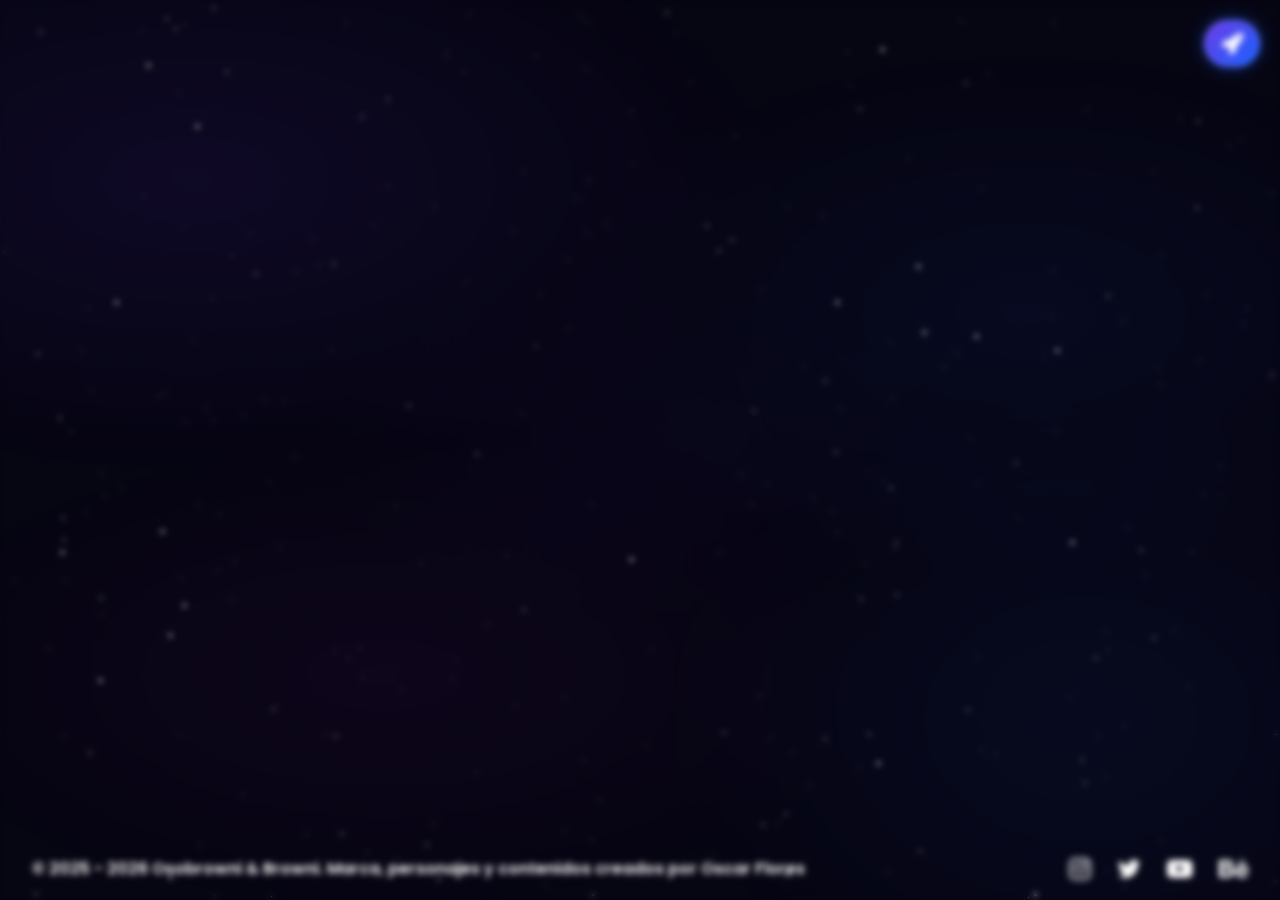
==== index_archivos.html @ 02e7f05b "Actualizacion de archivos y nueva seccion - Se ha agregado la index de "archivos de sozoria" - Se ha" ====
<!DOCTYPE html>
<html lang="es">
<head>
<meta charset="UTF-8">
<meta name="viewport" content="width=device-width, initial-scale=1.0">
<title>Archivos de Sozoria</title>
<link href="https://cdn.jsdelivr.net/npm/bootstrap@5.3.3/dist/css/bootstrap.min.css" rel="stylesheet">
<link rel="stylesheet" href="https://cdnjs.cloudflare.com/ajax/libs/font-awesome/4.7.0/css/font-awesome.min.css">
<!-- Estilos -->
<link rel="stylesheet" href="archivos.css">
<!-- Font -->
<link rel="preconnect" href="https://fonts.googleapis.com">
<link rel="preconnect" href="https://fonts.gstatic.com" crossorigin>
<link href="https://fonts.googleapis.com/css2?family=Poppins:ital,wght@0,100;0,200;0,300;0,400;0,500;0,600;0,700;0,800;0,900;1,100;1,200;1,300;1,400;1,500;1,600;1,700;1,800;1,900&display=swap" rel="stylesheet">
<link href="https://fonts.googleapis.com/css2?family=Audiowide&display=swap" rel="stylesheet">
<!-- Precarga de imágenes con animación para evitar lag -->
<link rel="preload" as="image" href="../sozoriArchivos/imgs/astro.webp">
<link rel="preload" as="image" href="../sozoriArchivos/imgs/cohete.webp">
<link rel="preload" as="image" href="../sozoriArchivos/imgs/cohete-movil.webp">
</head>
<body>

<!-- ─── Pantalla de intro: cohete ─────────────────────────────────────────── -->
<div class="rocket-intro" id="rocketIntro">

  <!-- Cohete Desktop/Tablet (iPad Pro en adelante) -->
  <img
    src="imgs/cohete.webp"
    alt="Cohete Sozoria"
    class="rocket-img rocket-img--desktop"
    id="rocketDesktop"
  />

  <!-- Cohete Móvil -->
  <img
    src="imgs/cohete-movil.webp"
    alt="Cohete Sozoria"
    class="rocket-img rocket-img--mobile"
    id="rocketMobile"
  />
</div>

<div class="orientation-overlay" id="orientationOverlay">
        <div class="device-icon">
            <div class="phone-container">
                <div class="phone"></div>
            </div>
        </div>
        
        <div class="orientation-message pulse">
            Para tener una mejor experiencia es recomendable verla en vertical por el dispositivo en que se encuentra.
        </div>
        
        <div class="rotate-indicator">
            Gira tu dispositivo
            <span class="arrow-rotate">↻</span>
        </div>
  </div>

<div class="container-fluid menu">
    <!-- Botón de regreso al inicio con temática espacial -->
    <button class="back-button" id="backButton" aria-label="Regresar al inicio de Sozoria">
        <i class="fa fa-rocket" aria-hidden="true"></i>
    </button>

    <!-- Lightbox de confirmación -->
    <div class="confirm-lightbox" id="confirmLightbox" aria-hidden="true">
        <div class="confirm-card">
            <h2>¿Estás seguro de regresar?</h2>
            <p>Serás llevado a la página principal de Sozoria.</p>
            <div class="confirm-actions">
                <button class="btn btn-danger" id="confirmYes">Sí, regresar</button>
                <button class="btn btn-secondary" id="confirmNo">No, quedarme</button>
            </div>
        </div>
        <div class="space-animation"></div>
    </div>
</div>

<div class="desktop-design">
    <!----- Animacion fondo galactico ----->
    <div class="page-nebula"></div>
    <div class="bg-animation">
        <div id="stars2"></div>
        <div id="stars3"></div>
        <div id="stars4"></div>
    </div>

<!--------- Inicio de la pagina----------->
<!-- Inicio de textos de bienvenida -->
<div class="content text-center content--hidden" id="content">
  <div class="container1">
    <div class="row justify-content-center">
      <div class="col-12 textos-intro">
        <div class="welcome-text mb-2 fade-in-welcome" id="WelcomeText">
          <p>Bienvenidos a los:</p>
        </div>

        <!-- Título animado (para todos los dispositivos) -->
         <div class="title-animated d-flex justify-content-center" id="sozoria">
          <span class="letter">A</span>
          <span class="letter">r</span>
          <span class="letter">c</span>
          <span class="letter">h</span>
          <span class="letter">i</span>
          <span class="letter">v</span>
          <span class="letter">o</span>
          <span class="letter">s</span>
          <span class="letter-space"></span>
          <span class="letter">d</span>
          <span class="letter">e</span>
        </div>
        <div class="title-animated d-flex justify-content-center" id="sozoria">
          <span class="letter">S</span>
          <span class="letter">O</span>
          <span class="letter">Z</span>
          <span class="letter">O</span>
          <span class="letter">R</span>
          <span class="letter">I</span>
          <span class="letter">A</span>
        </div>
      </div>
      <div class="col-12 " id="botonComenzar">
        <button class="btn btn-lg boton" id="btnComenzar">
          <span class="boton-text">Comenzar exploración</span>
        </button>
      </div>

      <!-- Astro animado debajo del botón -->
      <div class="col-12" id="astroContainer">
        <img
          src="imgs/astro.webp"
          alt="Astronauta Sozoria"
          class="astro-img"
          id="astroImg"
        />
      </div>
    </div>
  </div>
</div>
<!---------- Fin de textos de bienvenida ------------->

<!-- ─── Sección de 4 ciudades (oculta inicialmente) ──────────────────────── -->
<div class="archivos-section" id="archivosSection">

  <div class="archivos-titulo">
    <h2>ELIGE UN ARCHIVO PARA EXPLORAR</h2>
  </div>

  <div class="archivos-grid">

    <!-- Archivo 1: Ilustración -->
    <div class="archivo-card" data-url="archivos/archivos_ilustraciones.html">
      <div class="archivo-inner">
        <div class="archivo-front">
          <img src="imgs/constelacionamarilla.png" alt="Ilustración" class="archivo-icon">
          <div class="archivo-glow archivo-glow--fancy"></div>
          <div class="archivo-particles"></div>
        </div>
        <div class="archivo-hover">
          <img src="imgs/iconoamarillo.webp" alt="Fancy Halley" class="archivo-char">
          <div class="archivo-hover-info">
            <h3>trazo dorado</h3>
            <p>Constelación de <span>Fancy Halley</span></p>
            <button class="archivo-btn">Acceder al archivo</button>
          </div>
        </div>
      </div>
    </div>

    <!-- Archivo 2: Branding -->
    <div class="archivo-card" data-url="../secciones/branding.html">
      <div class="archivo-inner">
        <div class="archivo-front">
          <img src="imgs/constelacioncafe.png" alt="Branding" class="archivo-icon">
          <div class="archivo-glow archivo-glow--brown"></div>
          <div class="archivo-particles"></div>
        </div>
        <div class="archivo-hover">
          <img src="imgs/iconocafe.webp" alt="Oscar Brown" class="archivo-char">
          <div class="archivo-hover-info">
            <h3>legado de identidad</h3>
            <p>Constelación de <span>Oscar Brown</span></p>
            <button class="archivo-btn">Acceder al archivo</button>
          </div>
        </div>
      </div>
    </div>

    <!-- Archivo 3: Multimedia -->
    <div class="archivo-card" data-url="../secciones/multimedia.html">
      <div class="archivo-inner">
        <div class="archivo-front">
          <img src="imgs/constelacionroja.png" alt="Multimedia" class="archivo-icon">
          <div class="archivo-glow archivo-glow--skatlet"></div>
          <div class="archivo-particles"></div>
        </div>
        <div class="archivo-hover">
          <img src="imgs/iconorojo.webp" alt="Skatlet Touko" class="archivo-char">
          <div class="archivo-hover-info">
            <h3>Transmisión carmesi</h3>
            <p>Constelación de <span>Skatlet Touko</span></p>
            <button class="archivo-btn">Acceder al archivo</button>
          </div>
        </div>
      </div>
    </div>

    <!-- Archivo 4: Digital -->
    <div class="archivo-card" data-url="../secciones/ciudaddigital.html">
      <div class="archivo-inner">
        <div class="archivo-front">
          <img src="imgs/constelacionverde.png" alt="Digital" class="archivo-icon">
          <div class="archivo-glow archivo-glow--madelina"></div>
          <div class="archivo-particles"></div>
        </div>
        <div class="archivo-hover">
          <img src="imgs/iconoverde.webp" alt="Madelina Stella" class="archivo-char">
          <div class="archivo-hover-info">
            <h3>Red Stella</h3>
            <p>Constelación de <span>Madelina Stella</span></p>
            <button class="archivo-btn">Acceder al archivo</button>
          </div>
        </div>
      </div>
    </div>

  </div><!-- /archivos-grid -->
</div><!-- /archivosSection -->

</div>

<!-- Footer -->
<footer class="footer-sozoria">
    <div class="footer-content">
        <div class="footer-left">
      <p>&copy; 2025 - <span id="current-year">2026</span> Osobrowni &amp; Browni. Marca, personajes y contenidos creados por Oscar Flores</p>
    </div>
        <div class="footer-right">
            <a href="https://instagram.com/osobrowni" target="_blank" aria-label="Instagram"><i class="fa fa-instagram"></i></a>
            <a href="https://x.com/osobrowni" target="_blank" aria-label="X"><i class="fa fa-twitter"></i></a>
            <a href="https://www.youtube.com/@Osobrowni" target="_blank" aria-label="YouTube"><i class="fa fa-youtube-play"></i></a>
            <a href="https://www.behance.net/browni_designer" target="_blank" aria-label="Behance"><i class="fa fa-behance"></i></a>
        </div>
    </div>
</footer>

<!-- Bootstrap JS Bundle -->
<script src="https://cdn.jsdelivr.net/npm/bootstrap@5.3.0/dist/js/bootstrap.bundle.min.js"></script>
<script src="archivos.js"></script>
</body>
</html>
---- archivos.css ----
.poppins-thin {
  font-family: "Poppins", sans-serif;
  font-weight: 100;
  font-style: normal;
}

.poppins-extralight {
  font-family: "Poppins", sans-serif;
  font-weight: 200;
  font-style: normal;
}

.poppins-light {
  font-family: "Poppins", sans-serif;
  font-weight: 300;
  font-style: normal;
}

.poppins-regular {
  font-family: "Poppins", sans-serif;
  font-weight: 400;
  font-style: normal;
}

.poppins-medium {
  font-family: "Poppins", sans-serif;
  font-weight: 500;
  font-style: normal;
}

.poppins-semibold {
  font-family: "Poppins", sans-serif;
  font-weight: 600;
  font-style: normal;
}

.poppins-bold {
  font-family: "Poppins", sans-serif;
  font-weight: 700;
  font-style: normal;
}

.poppins-extrabold {
  font-family: "Poppins", sans-serif;
  font-weight: 800;
  font-style: normal;
}

.poppins-black {
  font-family: "Poppins", sans-serif;
  font-weight: 900;
  font-style: normal;
}

.poppins-thin-italic {
  font-family: "Poppins", sans-serif;
  font-weight: 100;
  font-style: italic;
}

.poppins-extralight-italic {
  font-family: "Poppins", sans-serif;
  font-weight: 200;
  font-style: italic;
}

.poppins-light-italic {
  font-family: "Poppins", sans-serif;
  font-weight: 300;
  font-style: italic;
}

.poppins-regular-italic {
  font-family: "Poppins", sans-serif;
  font-weight: 400;
  font-style: italic;
}

.poppins-medium-italic {
  font-family: "Poppins", sans-serif;
  font-weight: 500;
  font-style: italic;
}

.poppins-semibold-italic {
  font-family: "Poppins", sans-serif;
  font-weight: 600;
  font-style: italic;
}

.poppins-bold-italic {
  font-family: "Poppins", sans-serif;
  font-weight: 700;
  font-style: italic;
}

.poppins-extrabold-italic {
  font-family: "Poppins", sans-serif;
  font-weight: 800;
  font-style: italic;
}

.poppins-black-italic {
  font-family: "Poppins", sans-serif;
  font-weight: 900;
  font-style: italic;
}


* {
    margin: 0; padding: 0; box-sizing: border-box;
  }

html, body{
      margin: 0; padding: 0;
      overflow: hidden;
      font-family: "Poppins", sans-serif;
      color: white;
      background-color: #060512;
      width: 100%;
      height: 100%;
    }

/* Cuando el dispositivo esté en horizontal */
@media screen and (max-width: 1024px) and (orientation: landscape) {
  .desktop-design {
    display: none; /* ocultar todo */
  }
  footer{
    display: none;
  }
  .menu{
    display: none;
  }
  .orientation-overlay {
    display: flex !important;
  }
}

/* Asegurar que el desktop-design no cree un nuevo contexto de stacking */
.desktop-design {
    position: relative;
    z-index: 0;
    width: 100%;
    height: 100vh;
    overflow: hidden;
}

/* Contenedor de contenido — centrado total en pantalla, sin scrollbars */
.content {
    position: fixed;
    inset: 0;
    z-index: 10;
    display: flex;
    align-items: center;
    justify-content: center;
    overflow-y: auto;
    padding: 80px 16px;
    scrollbar-width: none;
    -ms-overflow-style: none;
}

.content::-webkit-scrollbar {
    display: none;
}

.container1 {
    width: 100%;
    max-width: 900px;
    margin: 0 auto;
}

/* Espaciado entre los bloques del layout */
.container1 .row {
    row-gap: 0;
}

.logos {
    margin-bottom: 1.2rem;
}

.welcome-text {
    margin-bottom: 0.6rem;
}

#TitleStatic {
    margin-bottom: 1.4rem;
}

/* Espacio entre el bloque de títulos animados y el botón */
#sozoria:last-of-type,
.title-animated:last-of-type {
    margin-bottom: 1.6rem;
}

#botonComenzar {
    margin-bottom: 1.4rem;
}

#astroContainer {
    margin-top: 0;
}



/* Móviles: scroll vertical habilitado solo dentro del .content */
@media (max-width: 768px) {
html, body{
  overflow: hidden;
}
}


/*********  Icono de Menu ************/
/* Estilos para el menú hamburguesa */
.back-button {
    position: fixed;
    top: 20px;
    right: 20px;
    z-index: 1001;
    background: linear-gradient(135deg, #6d3ce7, #1a62ff);
    color: #ffffff;
    border: 1px solid rgba(255, 255, 255, 0.25);
    border-radius: 50px;
    padding: 0.65rem 1rem;
    display: flex;
    align-items: center;
    gap: 0.5rem;
    font-weight: 700;
    cursor: pointer;
    box-shadow: 0 0 18px rgba(25, 101, 255, 0.45);
    transition: transform 0.2s ease, box-shadow 0.2s ease;
  }

  .back-button .fa {
    font-size: 1.5rem; /* Icono más grande */
  }

  .back-button:hover {
    transform: translateY(-2px);
    box-shadow: 0 0 22px rgba(25, 101, 255, 0.65);
  }

  /* ─── Lightbox de confirmación espacial ─────────────────────────────────── */
  .confirm-lightbox {
    position: fixed;
    inset: 0;
    /* Usar opacity + visibility para que la animación funcione correctamente */
    opacity: 0;
    visibility: hidden;
    display: flex;
    align-items: center;
    justify-content: center;
    z-index: 9999;
    background: radial-gradient(ellipse at top, rgba(9, 8, 27, 0.97), rgba(4, 6, 15, 0.97));
    backdrop-filter: blur(8px);
    -webkit-backdrop-filter: blur(8px);
    transition: opacity 0.35s ease, visibility 0.35s ease;
    padding: 1rem;
    /* Estrellas de fondo generadas con CSS */
    overflow: hidden;
  }

  .confirm-lightbox.active {
    opacity: 1;
    visibility: visible;
  }

  /* Estrellas animadas dentro del lightbox */
  .confirm-lightbox::before,
  .confirm-lightbox::after {
    content: '';
    position: absolute;
    inset: 0;
    pointer-events: none;
  }
  .confirm-lightbox::before {
    background-image:
      radial-gradient(1px 1px at 10%  20%, #fff 0%, transparent 100%),
      radial-gradient(1px 1px at 25%  55%, rgba(200,220,255,0.8) 0%, transparent 100%),
      radial-gradient(1px 1px at 40%  10%, #fff 0%, transparent 100%),
      radial-gradient(1px 1px at 55%  75%, rgba(200,220,255,0.6) 0%, transparent 100%),
      radial-gradient(1px 1px at 70%  35%, #fff 0%, transparent 100%),
      radial-gradient(1px 1px at 80%  60%, rgba(200,220,255,0.7) 0%, transparent 100%),
      radial-gradient(1px 1px at 90%  15%, #fff 0%, transparent 100%),
      radial-gradient(1px 1px at 15%  85%, rgba(200,220,255,0.5) 0%, transparent 100%),
      radial-gradient(1px 1px at 60%  90%, #fff 0%, transparent 100%),
      radial-gradient(1px 1px at 35%  40%, rgba(180,200,255,0.6) 0%, transparent 100%),
      radial-gradient(1.5px 1.5px at 5%   50%, rgba(255,255,255,0.9) 0%, transparent 100%),
      radial-gradient(1.5px 1.5px at 95%  80%, #fff 0%, transparent 100%),
      radial-gradient(1px 1px at 45%  65%, rgba(150,180,255,0.7) 0%, transparent 100%),
      radial-gradient(1px 1px at 75%  5%,  #fff 0%, transparent 100%),
      radial-gradient(1px 1px at 88%  45%, rgba(200,220,255,0.5) 0%, transparent 100%);
    animation: twinkle 4s ease-in-out infinite alternate;
  }
  .confirm-lightbox::after {
    background-image:
      radial-gradient(1px 1px at 20%  30%, rgba(180,200,255,0.6) 0%, transparent 100%),
      radial-gradient(1px 1px at 50%  20%, #fff 0%, transparent 100%),
      radial-gradient(1px 1px at 65%  50%, rgba(200,220,255,0.7) 0%, transparent 100%),
      radial-gradient(1px 1px at 30%  70%, #fff 0%, transparent 100%),
      radial-gradient(1.5px 1.5px at 85%  25%, rgba(255,255,255,0.9) 0%, transparent 100%),
      radial-gradient(1px 1px at 12%  95%, rgba(150,180,255,0.6) 0%, transparent 100%),
      radial-gradient(1px 1px at 72%  78%, #fff 0%, transparent 100%),
      radial-gradient(1px 1px at 48%  42%, rgba(200,220,255,0.5) 0%, transparent 100%),
      radial-gradient(2px 2px at 92%  58%, rgba(255,220,100,0.5) 0%, transparent 100%),
      radial-gradient(2px 2px at 18%  8%,  rgba(255,220,100,0.4) 0%, transparent 100%);
    animation: twinkle 6s ease-in-out infinite alternate-reverse;
  }

  @keyframes twinkle {
    from { opacity: 0.6; }
    to   { opacity: 1;   }
  }

  /* Tarjeta central */
  .confirm-card {
    position: relative;
    z-index: 1;
    background: linear-gradient(160deg, rgba(28, 22, 90, 0.96), rgba(9, 12, 48, 0.96));
    border: 1px solid rgba(120, 160, 255, 0.35);
    border-radius: 1.25rem;
    padding: clamp(1.5rem, 5vw, 2.5rem);
    text-align: center;
    color: #fff;
    width: min(420px, 92vw);
    box-shadow:
      0 0 60px rgba(50, 90, 200, 0.5),
      0 0 120px rgba(30, 50, 150, 0.25),
      inset 0 1px 0 rgba(255,255,255,0.1);
    animation: cardFloat 5s ease-in-out infinite;
  }

  @keyframes cardFloat {
    0%, 100% { transform: translateY(0);    }
    50%       { transform: translateY(-6px); }
  }

  /* Ícono de planeta/cohete decorativo */
  .confirm-card::before {
    content: '🚀';
    display: block;
    font-size: clamp(2rem, 6vw, 2.8rem);
    margin-bottom: 0.5rem;
    filter: drop-shadow(0 0 10px rgba(100,160,255,0.8));
    animation: rocketBounce 2s ease-in-out infinite;
  }

  @keyframes rocketBounce {
    0%, 100% { transform: translateY(0)    rotate(-10deg); }
    50%       { transform: translateY(-8px) rotate(10deg);  }
  }

  .confirm-card h2 {
    margin-bottom: 0.5rem;
    font-size: clamp(1.1rem, 4vw, 1.4rem);
    font-weight: 700;
    letter-spacing: 0.01em;
    text-shadow: 0 0 20px rgba(100,160,255,0.6);
  }

  .confirm-card p {
    margin-bottom: 1.5rem;
    color: #b8cfff;
    font-size: clamp(0.85rem, 3vw, 0.95rem);
    line-height: 1.5;
  }

  .confirm-actions {
    display: flex;
    justify-content: center;
    gap: clamp(0.5rem, 3vw, 1rem);
    flex-wrap: wrap;
  }

  .confirm-actions .btn {
    min-width: clamp(100px, 28vw, 130px);
    font-weight: 600;
    font-size: clamp(0.8rem, 3vw, 0.9rem);
    padding: 0.55rem 1.2rem;
    border-radius: 50px;
    transition: transform 0.2s ease, box-shadow 0.2s ease;
  }

  .confirm-actions .btn-danger {
    background: linear-gradient(135deg, #e74c3c, #c0392b);
    border: none;
    box-shadow: 0 0 14px rgba(231, 76, 60, 0.5);
  }
  .confirm-actions .btn-danger:hover {
    transform: translateY(-2px);
    box-shadow: 0 0 22px rgba(231, 76, 60, 0.75);
  }

  .confirm-actions .btn-secondary {
    background: rgba(255,255,255,0.1);
    border: 1px solid rgba(255,255,255,0.25);
    color: #fff;
  }
  .confirm-actions .btn-secondary:hover {
    background: rgba(255,255,255,0.18);
    transform: translateY(-2px);
  }

  /* Nebulosa decorativa detrás de la card */
  .space-animation {
    position: absolute;
    inset: 0;
    pointer-events: none;
    background:
      radial-gradient(ellipse 55% 40% at 20% 30%, rgba(80,50,200,0.18) 0%, transparent 70%),
      radial-gradient(ellipse 45% 35% at 80% 70%, rgba(30,80,200,0.15) 0%, transparent 70%),
      radial-gradient(circle 300px at 50% 50%, rgba(60,30,150,0.12) 0%, transparent 70%);
    animation: nebulaPulse 6s ease-in-out infinite;
    z-index: 0;
  }

  @keyframes nebulaPulse {
    0%, 100% { opacity: 0.7; transform: scale(1);    }
    50%       { opacity: 1;   transform: scale(1.05); }
  }

  /* ─── Responsivo lightbox ─────────────────────────────────────────────────── */
  /* Móviles pequeños */
  @media (max-width: 400px) {
    .confirm-card {
      padding: 1.25rem 1rem;
      border-radius: 1rem;
    }
    .confirm-actions {
      flex-direction: column;
      align-items: center;
    }
    .confirm-actions .btn {
      width: 100%;
      max-width: 200px;
    }
  }

  /* Tablets */
  @media (min-width: 768px) and (max-width: 1024px) {
    .confirm-card {
      width: min(460px, 80vw);
    }
  }


 
/**************************** contenido central *********************************/

.full-wh {
            position: absolute;
            top: 0px;
            left: 0px;
            bottom: 0px;
            width: 100%;
        }
        
        .bg-animation {
            position: fixed;
            top: 0;
            left: 0;
            width: 100%;
            height: 100%;
        }
        
        .bg-animation {
            position: fixed;
            top: 0;
            left: 0;
            width: 100%;
            height: 100%;

        }
        
        /* ══════════════════════════════════════════════════════════════════
           🎨 GUÍA DE COLORES DE ESTRELLAS — modifica aquí para cambiarlos
           ══════════════════════════════════════════════════════════════════
           #stars  (1px, ~700 estrellas, lentas 50s)  → color: #fff       ← blanco puro
           #stars2 (2px, ~200 estrellas, medias 100s) → color: rgba(255,255,255,0.75) ← blanco 75%
           #stars3 (3px, ~100 estrellas, lentas 150s) → color: rgba(255,255,255,0.9) ← blanco 90%
           #stars4 (1px, ~600 estrellas, muy lentas)  → color: #fff       ← blanco puro, parpadeo rápido

           Para cambiar a un color distinto, ej. azulado:
             #fff → rgba(180,210,255,0.85)
           Para cambiar intensidad (brillo percibido), ajusta la opacidad (0.0–1.0).

           🌌 NEBULOSA DE PÁGINA → busca ".page-nebula" más abajo.
           ══════════════════════════════════════════════════════════════════ */

        #stars {
            width: 1px;
            height: 1px;
            background: transparent;
            /* ✏️ COLOR estrellas pequeñas (1px): cambia #fff por otro color */
            box-shadow: 117px 1613px #fff, 1488px 635px #fff, 944px 914px #fff, 647px 277px #fff, 1792px 1205px #fff, 656px 1517px #fff, 820px 1839px #fff, 1153px 1400px #fff, 870px 13px #fff, 550px 702px #fff, 1155px 1056px #fff, 88px 1709px #fff, 1450px 1090px #fff, 1929px 457px #fff, 1390px 905px #fff, 1771px 269px #fff, 1741px 669px #fff, 432px 64px #fff, 563px 996px #fff, 1918px 1873px #fff, 1845px 1211px #fff, 231px 1503px #fff, 37px 220px #fff, 1970px 495px #fff, 1812px 925px #fff, 67px 1398px #fff, 535px 279px #fff, 1837px 829px #fff, 1945px 685px #fff, 1677px 1817px #fff, 1317px 1415px #fff, 1785px 905px #fff, 1787px 1554px #fff, 802px 1296px #fff, 512px 1101px #fff, 583px 1364px #fff, 336px 558px #fff, 979px 334px #fff, 106px 792px #fff, 204px 34px #fff, 1845px 1763px #fff, 445px 1599px #fff, 386px 453px #fff, 471px 952px #fff, 1466px 1676px #fff, 1885px 303px #fff, 51px 1717px #fff, 1211px 299px #fff, 1546px 1887px #fff, 1067px 33px #fff, 1088px 1326px #fff, 1938px 760px #fff, 470px 648px #fff, 1213px 269px #fff, 1767px 78px #fff, 977px 976px #fff, 1926px 175px #fff, 722px 1512px #fff, 945px 227px #fff, 1811px 99px #fff, 1912px 1406px #fff, 1602px 1243px #fff, 610px 449px #fff, 654px 1393px #fff, 1930px 1193px #fff, 258px 1184px #fff, 89px 265px #fff, 824px 1494px #fff, 1506px 1435px #fff, 1027px 753px #fff, 1px 1197px #fff, 530px 1161px #fff, 864px 1555px #fff, 1610px 1604px #fff, 1035px 1114px #fff, 1456px 133px #fff, 1196px 1253px #fff, 361px 1037px #fff, 834px 351px #fff, 436px 1676px #fff, 1194px 1007px #fff, 1141px 647px #fff, 319px 454px #fff, 937px 1769px #fff, 1872px 1013px #fff, 733px 643px #fff, 1250px 511px #fff, 189px 296px #fff, 1639px 163px #fff, 1584px 336px #fff, 1912px 1343px #fff, 1298px 1307px #fff, 1750px 902px #fff, 1129px 845px #fff, 1899px 1470px #fff, 1427px 232px #fff, 1391px 838px #fff, 1225px 1819px #fff, 190px 1366px #fff, 1865px 518px #fff, 203px 1383px #fff, 1455px 614px #fff, 423px 354px #fff, 1678px 1790px #fff, 241px 608px #fff, 1089px 730px #fff, 1342px 38px #fff, 1848px 249px #fff, 1874px 1785px #fff, 1040px 1837px #fff, 751px 261px #fff, 510px 1975px #fff, 52px 795px #fff, 1786px 1310px #fff, 498px 712px #fff, 190px 375px #fff, 1341px 722px #fff, 43px 1394px #fff, 1821px 1687px #fff, 106px 130px #fff, 1717px 1978px #fff, 168px 151px #fff, 183px 740px #fff, 945px 1381px #fff, 669px 1170px #fff, 1285px 1816px #fff, 110px 1217px #fff, 1623px 813px #fff, 869px 647px #fff, 867px 582px #fff, 735px 1240px #fff, 519px 1896px #fff, 132px 156px #fff, 1649px 193px #fff, 241px 1109px #fff, 643px 484px #fff, 574px 1282px #fff, 1952px 564px #fff, 1978px 145px #fff, 329px 903px #fff, 1674px 617px #fff, 1978px 558px #fff, 1808px 1715px #fff, 1526px 1238px #fff, 475px 1330px #fff, 810px 425px #fff, 1709px 634px #fff, 1658px 336px #fff, 425px 194px #fff, 352px 96px #fff, 148px 180px #fff, 1139px 1046px #fff, 1809px 1233px #fff, 1669px 171px #fff, 263px 1394px #fff, 534px 715px #fff, 396px 1008px #fff, 589px 1445px #fff, 1190px 381px #fff, 1709px 279px #fff, 520px 891px #fff, 1136px 1867px #fff, 1280px 1233px #fff, 836px 296px #fff, 1348px 646px #fff, 1539px 913px #fff, 423px 781px #fff, 1271px 1805px #fff, 696px 564px #fff, 1549px 804px #fff, 303px 1555px #fff, 1449px 1903px #fff, 66px 687px #fff, 1164px 856px #fff, 1958px 1326px #fff, 125px 157px #fff, 508px 1669px #fff, 465px 725px #fff, 1925px 1440px #fff, 405px 793px #fff, 278px 110px #fff, 1084px 1065px #fff, 1077px 705px #fff, 663px 1844px #fff, 734px 263px #fff, 870px 1761px #fff, 103px 1169px #fff, 1506px 1295px #fff, 1883px 926px #fff, 335px 1361px #fff, 1126px 1284px #fff, 257px 1165px #fff, 837px 580px #fff, 1211px 1362px #fff, 1137px 1380px #fff, 135px 632px #fff, 1491px 1965px #fff, 1098px 195px #fff, 506px 417px #fff, 693px 1243px #fff, 622px 1862px #fff, 1412px 1343px #fff, 948px 1894px #fff, 1315px 1363px #fff, 754px 1098px #fff, 1931px 930px #fff, 1831px 342px #fff, 1751px 1839px #fff, 84px 775px #fff, 1662px 1488px #fff, 617px 1769px #fff, 1869px 1292px #fff, 963px 432px #fff, 371px 1114px #fff, 37px 642px #fff, 21px 1184px #fff, 602px 366px #fff, 414px 524px #fff, 282px 244px #fff, 1689px 868px #fff, 943px 681px #fff, 898px 679px #fff, 449px 1774px #fff, 1678px 1313px #fff, 475px 1811px #fff, 1146px 1509px #fff, 1151px 1863px #fff, 1617px 846px #fff, 82px 1077px #fff, 324px 1317px #fff, 1516px 885px #fff, 1706px 1526px #fff, 1925px 1180px #fff, 553px 967px #fff, 1072px 536px #fff, 1715px 1816px #fff, 185px 286px #fff, 1362px 1600px #fff, 628px 1938px #fff, 1187px 412px #fff, 569px 211px #fff, 1959px 1356px #fff, 1571px 105px #fff, 319px 1111px #fff, 36px 1364px #fff, 502px 1788px #fff, 1051px 1993px #fff, 1617px 773px #fff, 424px 1507px #fff, 1623px 1955px #fff, 307px 662px #fff, 183px 1048px #fff, 1919px 1453px #fff, 1006px 1817px #fff, 468px 673px #fff, 1142px 1375px #fff, 1228px 443px #fff, 1734px 552px #fff, 20px 1041px #fff, 1783px 334px #fff, 98px 1237px #fff, 1356px 1940px #fff, 853px 1779px #fff, 1910px 560px #fff, 1174px 1656px #fff, 110px 1724px #fff, 542px 1771px #fff, 1758px 1931px #fff, 1463px 1401px #fff, 1155px 84px #fff, 1504px 835px #fff, 750px 322px #fff, 407px 1900px #fff, 1600px 1141px #fff, 657px 886px #fff, 526px 714px #fff, 18px 836px #fff, 1546px 1548px #fff, 22px 469px #fff, 594px 1466px #fff, 1160px 1078px #fff, 627px 1055px #fff, 195px 699px #fff, 1099px 684px #fff, 530px 551px #fff, 1160px 1325px #fff, 894px 727px #fff, 1157px 98px #fff, 136px 1483px #fff, 1875px 1975px #fff, 1803px 566px #fff, 318px 1073px #fff, 1866px 1656px #fff, 543px 414px #fff, 719px 474px #fff, 1115px 738px #fff, 353px 875px #fff, 184px 1938px #fff, 1854px 1534px #fff, 420px 1698px #fff, 1480px 1550px #fff, 522px 203px #fff, 1897px 1904px #fff, 975px 1708px #fff, 1774px 602px #fff, 1908px 274px #fff, 61px 715px #fff, 983px 1156px #fff, 326px 1013px #fff, 641px 290px #fff, 1522px 120px #fff, 405px 1637px #fff, 1021px 1099px #fff, 631px 1145px #fff, 982px 1967px #fff, 200px 651px #fff, 795px 351px #fff, 790px 1082px #fff, 144px 1572px #fff, 1542px 901px #fff, 158px 1524px #fff, 849px 1843px #fff, 1807px 203px #fff, 1747px 45px #fff, 1603px 1738px #fff, 617px 1966px #fff, 342px 748px #fff, 1779px 1173px #fff, 1428px 152px #fff, 589px 1998px #fff, 1940px 1838px #fff, 115px 272px #fff, 1217px 1395px #fff, 1402px 1491px #fff, 1833px 1814px #fff, 243px 966px #fff, 319px 578px #fff, 813px 364px #fff, 669px 882px #fff, 551px 134px #fff, 1819px 920px #fff, 740px 1826px #fff, 1021px 952px #fff, 1575px 453px #fff, 324px 419px #fff, 929px 417px #fff, 885px 1112px #fff, 503px 187px #fff, 1908px 362px #fff, 1063px 1601px #fff, 169px 1792px #fff, 789px 963px #fff, 1697px 948px #fff, 1761px 1810px #fff, 1844px 1591px #fff, 1709px 949px #fff, 1402px 1396px #fff, 1037px 225px #fff, 1832px 518px #fff, 1728px 1782px #fff, 194px 1421px #fff, 1395px 742px #fff, 1478px 1325px #fff, 40px 593px #fff, 1732px 117px #fff, 51px 158px #fff, 1598px 1672px #fff, 701px 849px #fff, 1403px 1979px #fff, 145px 1414px #fff, 550px 906px #fff, 1366px 460px #fff, 142px 1379px #fff, 34px 1864px #fff, 1346px 308px #fff, 293px 998px #fff, 21px 1868px #fff, 540px 1033px #fff, 60px 746px #fff, 1602px 1476px #fff, 180px 804px #fff, 345px 1982px #fff, 1439px 640px #fff, 939px 1834px #fff, 20px 432px #fff, 492px 1549px #fff, 109px 1579px #fff, 1796px 1403px #fff, 1079px 519px #fff, 1664px 389px #fff, 1627px 1061px #fff, 823px 419px #fff, 1399px 1882px #fff, 1906px 344px #fff, 1189px 848px #fff, 117px 882px #fff, 1262px 33px #fff, 1048px 434px #fff, 1208px 1309px #fff, 1616px 408px #fff, 1833px 853px #fff, 1433px 1656px #fff, 811px 1861px #fff, 439px 1672px #fff, 1105px 248px #fff, 328px 1652px #fff, 13px 1658px #fff, 685px 987px #fff, 985px 403px #fff, 1664px 1206px #fff, 1993px 1925px #fff, 440px 917px #fff, 1835px 319px #fff, 1404px 1907px #fff, 624px 1443px #fff, 843px 954px #fff, 478px 1567px #fff, 895px 1602px #fff, 1231px 871px #fff, 1267px 1646px #fff, 475px 334px #fff, 784px 796px #fff, 1294px 199px #fff, 109px 702px #fff, 1978px 362px #fff, 291px 940px #fff, 971px 1343px #fff, 74px 719px #fff, 36px 715px #fff, 1007px 1423px #fff, 860px 314px #fff, 631px 177px #fff, 1900px 1590px #fff, 1239px 1348px #fff, 1346px 1270px #fff, 1934px 1475px #fff, 1553px 559px #fff, 588px 1969px #fff, 670px 1269px #fff, 1484px 376px #fff, 20px 1424px #fff, 1396px 8px #fff, 969px 244px #fff, 1807px 538px #fff, 1873px 891px #fff, 636px 1142px #fff, 1474px 1562px #fff, 763px 350px #fff, 663px 700px #fff, 500px 1469px #fff, 1302px 722px #fff, 181px 291px #fff, 266px 893px #fff, 1403px 654px #fff, 492px 460px #fff, 1503px 1369px #fff, 23px 1662px #fff, 349px 333px #fff, 1435px 1017px #fff, 1441px 705px #fff, 1708px 1446px #fff, 1041px 911px #fff, 1063px 780px #fff, 1158px 1356px #fff, 767px 1454px #fff, 1912px 797px #fff, 1731px 1759px #fff, 1378px 1390px #fff, 1815px 1364px #fff, 960px 270px #fff, 1343px 427px #fff, 275px 203px #fff, 1319px 1092px #fff, 1455px 770px #fff, 283px 1503px #fff, 1505px 901px #fff, 1738px 1561px #fff, 1526px 1935px #fff, 1757px 669px #fff, 1640px 620px #fff, 1750px 722px #fff, 748px 66px #fff, 1149px 540px #fff, 159px 953px #fff, 200px 1426px #fff, 515px 1110px #fff, 1552px 737px #fff, 1094px 1459px #fff, 778px 799px #fff, 1031px 523px #fff, 743px 1825px #fff, 1100px 882px #fff, 1088px 1836px #fff, 255px 599px #fff, 67px 1361px #fff, 247px 1721px #fff, 1722px 346px #fff, 1822px 155px #fff, 452px 1973px #fff, 415px 1960px #fff, 1109px 57px #fff, 273px 1392px #fff, 404px 1071px #fff, 1212px 353px #fff, 370px 460px #fff, 795px 1523px #fff, 1932px 340px #fff, 51px 1473px #fff, 1268px 364px #fff, 1512px 1862px #fff, 1678px 1801px #fff, 1796px 579px #fff, 254px 251px #fff, 1466px 1717px #fff, 893px 379px #fff, 1153px 923px #fff, 913px 1808px #fff, 791px 789px #fff, 417px 1924px #fff, 1336px 1599px #fff, 1695px 908px #fff, 1120px 114px #fff, 493px 1949px #fff, 68px 1905px #fff, 969px 481px #fff, 1420px 1095px #fff, 800px 1117px #fff, 390px 234px #fff, 356px 1644px #fff, 1098px 1486px #fff, 1360px 521px #fff, 149px 1198px #fff, 354px 747px #fff, 1749px 487px #fff, 470px 76px #fff, 1672px 289px #fff, 1731px 545px #fff, 1547px 1590px #fff, 498px 692px #fff, 398px 1592px #fff, 1846px 1237px #fff, 1537px 1474px #fff, 1726px 1374px #fff, 1922px 858px #fff, 376px 321px #fff, 985px 227px #fff, 234px 1421px #fff, 760px 745px #fff, 1990px 1132px #fff, 1560px 1597px #fff, 338px 1310px #fff, 1924px 1664px #fff, 547px 1747px #fff, 1639px 1282px #fff, 1202px 337px #fff, 1985px 779px #fff, 737px 456px #fff, 89px 501px #fff, 963px 792px #fff, 655px 1447px #fff, 1492px 1994px #fff, 1171px 254px #fff, 892px 827px #fff, 1735px 442px #fff, 1474px 1187px #fff, 846px 1518px #fff, 557px 1805px #fff, 738px 945px #fff, 795px 68px #fff, 663px 1956px #fff, 1607px 290px #fff, 1524px 15px #fff, 1097px 1911px #fff, 157px 1939px #fff, 935px 1065px #fff, 1809px 1708px #fff, 164px 1157px #fff, 83px 855px #fff, 625px 501px #fff, 814px 398px #fff, 552px 695px #fff, 597px 1546px #fff, 1237px 1417px #fff, 628px 284px #fff, 866px 767px #fff, 1403px 1394px #fff, 765px 1563px #fff, 1648px 109px #fff, 1205px 1659px #fff, 921px 1313px #fff, 1319px 243px #fff, 18px 125px #fff, 7px 777px #fff, 181px 418px #fff, 1062px 1892px #fff, 382px 106px #fff, 994px 751px #fff, 964px 234px #fff, 40px 118px #fff, 278px 706px #fff, 1540px 1978px #fff, 425px 1661px #fff, 1050px 321px #fff, 735px 1729px #fff, 1438px 260px #fff, 1229px 1109px #fff, 186px 1041px #fff, 244px 1184px #fff, 392px 1472px #fff, 670px 1249px #fff, 1260px 1443px #fff, 1977px 1511px #fff, 1240px 773px #fff, 303px 513px #fff, 63px 1530px #fff, 610px 792px #fff, 1987px 1647px #fff, 676px 1597px #fff, 1740px 1244px #fff, 816px 1661px #fff, 351px 802px #fff, 252px 1082px #fff, 31px 365px #fff, 1453px 984px #fff, 667px 1233px #fff, 1247px 1800px #fff, 839px 270px #fff, 775px 913px #fff, 1966px 1398px #fff, 499px 813px #fff, 922px 1982px #fff, 1409px 1902px #fff, 1499px 1766px #fff, 721px 899px #fff, 788px 807px #fff, 989px 1355px #fff, 1248px 1274px #fff, 849px 1091px #fff, 1799px 1036px #fff, 1486px 700px #fff, 170px 1989px #fff, 1275px 799px #fff, 772px 2000px #fff, 1642px 362px #fff, 216px 940px #fff, 1893px 281px #fff, 1944px 1298px #fff, 1294px 400px #fff, 1523px 441px #fff, 1829px 340px #fff, 468px 170px #fff, 1099px 967px #fff, 1331px 665px #fff, 1174px 1553px #fff, 1567px 325px #fff, 1028px 1399px #fff, 781px 1451px #fff, 1912px 1954px #fff, 874px 873px #fff, 1298px 1722px #fff, 1879px 706px #fff, 57px 1221px #fff, 1116px 1432px #fff, 48px 811px #fff, 101px 916px #fff, 677px 304px #fff, 1203px 639px #fff, 1391px 199px #fff, 1895px 1988px #fff, 1462px 1023px #fff, 1216px 1751px #fff, 1261px 663px #fff, 1290px 1119px #fff, 137px 1793px #fff, 1052px 1470px #fff, 1561px 226px #fff, 1156px 402px #fff, 709px 693px #fff, 1040px 1911px #fff, 1624px 1115px #fff, 551px 475px #fff, 416px 1090px #fff, 1183px 451px #fff, 58px 765px #fff, 743px 1016px #fff, 198px 369px #fff, 1645px 1503px #fff, 997px 22px #fff, 1447px 1323px #fff, 379px 883px #fff, 1171px 1195px #fff, 919px 133px #fff, 1400px 517px #fff, 725px 804px #fff, 1600px 699px #fff, 357px 581px #fff, 266px 1713px #fff, 848px 1749px #fff, 1963px 1045px #fff, 119px 1136px #fff;
            -webkit-animation: animStar 50s linear infinite;
            -moz-animation: animStar 50s linear infinite;
            -ms-animation: animStar 50s linear infinite;
            animation: animStar 50s linear infinite;
        }
        
        #stars:after {
            content: " ";
            position: absolute;
            top: 2000px;
            width: 1px;
            height: 1px;
            background: transparent;
            box-shadow: 117px 1613px #fff, 1488px 635px #fff, 944px 914px #fff, 647px 277px #fff, 1792px 1205px #fff, 656px 1517px #fff, 820px 1839px #fff, 1153px 1400px #fff, 870px 13px #fff, 550px 702px #fff, 1155px 1056px #fff, 88px 1709px #fff, 1450px 1090px #fff, 1929px 457px #fff, 1390px 905px #fff, 1771px 269px #fff, 1741px 669px #fff, 432px 64px #fff, 563px 996px #fff, 1918px 1873px #fff, 1845px 1211px #fff, 231px 1503px #fff, 37px 220px #fff, 1970px 495px #fff, 1812px 925px #fff, 67px 1398px #fff, 535px 279px #fff, 1837px 829px #fff, 1945px 685px #fff, 1677px 1817px #fff, 1317px 1415px #fff, 1785px 905px #fff, 1787px 1554px #fff, 802px 1296px #fff, 512px 1101px #fff, 583px 1364px #fff, 336px 558px #fff, 979px 334px #fff, 106px 792px #fff, 204px 34px #fff, 1845px 1763px #fff, 445px 1599px #fff, 386px 453px #fff, 471px 952px #fff, 1466px 1676px #fff, 1885px 303px #fff, 51px 1717px #fff, 1211px 299px #fff, 1546px 1887px #fff, 1067px 33px #fff, 1088px 1326px #fff, 1938px 760px #fff, 470px 648px #fff, 1213px 269px #fff, 1767px 78px #fff, 977px 976px #fff, 1926px 175px #fff, 722px 1512px #fff, 945px 227px #fff, 1811px 99px #fff, 1912px 1406px #fff, 1602px 1243px #fff, 610px 449px #fff, 654px 1393px #fff, 1930px 1193px #fff, 258px 1184px #fff, 89px 265px #fff, 824px 1494px #fff, 1506px 1435px #fff, 1027px 753px #fff, 1px 1197px #fff, 530px 1161px #fff, 864px 1555px #fff, 1610px 1604px #fff, 1035px 1114px #fff, 1456px 133px #fff, 1196px 1253px #fff, 361px 1037px #fff, 834px 351px #fff, 436px 1676px #fff, 1194px 1007px #fff, 1141px 647px #fff, 319px 454px #fff, 937px 1769px #fff, 1872px 1013px #fff, 733px 643px #fff, 1250px 511px #fff, 189px 296px #fff, 1639px 163px #fff, 1584px 336px #fff, 1912px 1343px #fff, 1298px 1307px #fff, 1750px 902px #fff, 1129px 845px #fff, 1899px 1470px #fff, 1427px 232px #fff, 1391px 838px #fff, 1225px 1819px #fff, 190px 1366px #fff, 1865px 518px #fff, 203px 1383px #fff, 1455px 614px #fff, 423px 354px #fff, 1678px 1790px #fff, 241px 608px #fff, 1089px 730px #fff, 1342px 38px #fff, 1848px 249px #fff, 1874px 1785px #fff, 1040px 1837px #fff, 751px 261px #fff, 510px 1975px #fff, 52px 795px #fff, 1786px 1310px #fff, 498px 712px #fff, 190px 375px #fff, 1341px 722px #fff, 43px 1394px #fff, 1821px 1687px #fff, 106px 130px #fff, 1717px 1978px #fff, 168px 151px #fff, 183px 740px #fff, 945px 1381px #fff, 669px 1170px #fff, 1285px 1816px #fff, 110px 1217px #fff, 1623px 813px #fff, 869px 647px #fff, 867px 582px #fff, 735px 1240px #fff, 519px 1896px #fff, 132px 156px #fff, 1649px 193px #fff, 241px 1109px #fff, 643px 484px #fff, 574px 1282px #fff, 1952px 564px #fff, 1978px 145px #fff, 329px 903px #fff, 1674px 617px #fff, 1978px 558px #fff, 1808px 1715px #fff, 1526px 1238px #fff, 475px 1330px #fff, 810px 425px #fff, 1709px 634px #fff, 1658px 336px #fff, 425px 194px #fff, 352px 96px #fff, 148px 180px #fff, 1139px 1046px #fff, 1809px 1233px #fff, 1669px 171px #fff, 263px 1394px #fff, 534px 715px #fff, 396px 1008px #fff, 589px 1445px #fff, 1190px 381px #fff, 1709px 279px #fff, 520px 891px #fff, 1136px 1867px #fff, 1280px 1233px #fff, 836px 296px #fff, 1348px 646px #fff, 1539px 913px #fff, 423px 781px #fff, 1271px 1805px #fff, 696px 564px #fff, 1549px 804px #fff, 303px 1555px #fff, 1449px 1903px #fff, 66px 687px #fff, 1164px 856px #fff, 1958px 1326px #fff, 125px 157px #fff, 508px 1669px #fff, 465px 725px #fff, 1925px 1440px #fff, 405px 793px #fff, 278px 110px #fff, 1084px 1065px #fff, 1077px 705px #fff, 663px 1844px #fff, 734px 263px #fff, 870px 1761px #fff, 103px 1169px #fff, 1506px 1295px #fff, 1883px 926px #fff, 335px 1361px #fff, 1126px 1284px #fff, 257px 1165px #fff, 837px 580px #fff, 1211px 1362px #fff, 1137px 1380px #fff, 135px 632px #fff, 1491px 1965px #fff, 1098px 195px #fff, 506px 417px #fff, 693px 1243px #fff, 622px 1862px #fff, 1412px 1343px #fff, 948px 1894px #fff, 1315px 1363px #fff, 754px 1098px #fff, 1931px 930px #fff, 1831px 342px #fff, 1751px 1839px #fff, 84px 775px #fff, 1662px 1488px #fff, 617px 1769px #fff, 1869px 1292px #fff, 963px 432px #fff, 371px 1114px #fff, 37px 642px #fff, 21px 1184px #fff, 602px 366px #fff, 414px 524px #fff, 282px 244px #fff, 1689px 868px #fff, 943px 681px #fff, 898px 679px #fff, 449px 1774px #fff, 1678px 1313px #fff, 475px 1811px #fff, 1146px 1509px #fff, 1151px 1863px #fff, 1617px 846px #fff, 82px 1077px #fff, 324px 1317px #fff, 1516px 885px #fff, 1706px 1526px #fff, 1925px 1180px #fff, 553px 967px #fff, 1072px 536px #fff, 1715px 1816px #fff, 185px 286px #fff, 1362px 1600px #fff, 628px 1938px #fff, 1187px 412px #fff, 569px 211px #fff, 1959px 1356px #fff, 1571px 105px #fff, 319px 1111px #fff, 36px 1364px #fff, 502px 1788px #fff, 1051px 1993px #fff, 1617px 773px #fff, 424px 1507px #fff, 1623px 1955px #fff, 307px 662px #fff, 183px 1048px #fff, 1919px 1453px #fff, 1006px 1817px #fff, 468px 673px #fff, 1142px 1375px #fff, 1228px 443px #fff, 1734px 552px #fff, 20px 1041px #fff, 1783px 334px #fff, 98px 1237px #fff, 1356px 1940px #fff, 853px 1779px #fff, 1910px 560px #fff, 1174px 1656px #fff, 110px 1724px #fff, 542px 1771px #fff, 1758px 1931px #fff, 1463px 1401px #fff, 1155px 84px #fff, 1504px 835px #fff, 750px 322px #fff, 407px 1900px #fff, 1600px 1141px #fff, 657px 886px #fff, 526px 714px #fff, 18px 836px #fff, 1546px 1548px #fff, 22px 469px #fff, 594px 1466px #fff, 1160px 1078px #fff, 627px 1055px #fff, 195px 699px #fff, 1099px 684px #fff, 530px 551px #fff, 1160px 1325px #fff, 894px 727px #fff, 1157px 98px #fff, 136px 1483px #fff, 1875px 1975px #fff, 1803px 566px #fff, 318px 1073px #fff, 1866px 1656px #fff, 543px 414px #fff, 719px 474px #fff, 1115px 738px #fff, 353px 875px #fff, 184px 1938px #fff, 1854px 1534px #fff, 420px 1698px #fff, 1480px 1550px #fff, 522px 203px #fff, 1897px 1904px #fff, 975px 1708px #fff, 1774px 602px #fff, 1908px 274px #fff, 61px 715px #fff, 983px 1156px #fff, 326px 1013px #fff, 641px 290px #fff, 1522px 120px #fff, 405px 1637px #fff, 1021px 1099px #fff, 631px 1145px #fff, 982px 1967px #fff, 200px 651px #fff, 795px 351px #fff, 790px 1082px #fff, 144px 1572px #fff, 1542px 901px #fff, 158px 1524px #fff, 849px 1843px #fff, 1807px 203px #fff, 1747px 45px #fff, 1603px 1738px #fff, 617px 1966px #fff, 342px 748px #fff, 1779px 1173px #fff, 1428px 152px #fff, 589px 1998px #fff, 1940px 1838px #fff, 115px 272px #fff, 1217px 1395px #fff, 1402px 1491px #fff, 1833px 1814px #fff, 243px 966px #fff, 319px 578px #fff, 813px 364px #fff, 669px 882px #fff, 551px 134px #fff, 1819px 920px #fff, 740px 1826px #fff, 1021px 952px #fff, 1575px 453px #fff, 324px 419px #fff, 929px 417px #fff, 885px 1112px #fff, 503px 187px #fff, 1908px 362px #fff, 1063px 1601px #fff, 169px 1792px #fff, 789px 963px #fff, 1697px 948px #fff, 1761px 1810px #fff, 1844px 1591px #fff, 1709px 949px #fff, 1402px 1396px #fff, 1037px 225px #fff, 1832px 518px #fff, 1728px 1782px #fff, 194px 1421px #fff, 1395px 742px #fff, 1478px 1325px #fff, 40px 593px #fff, 1732px 117px #fff, 51px 158px #fff, 1598px 1672px #fff, 701px 849px #fff, 1403px 1979px #fff, 145px 1414px #fff, 550px 906px #fff, 1366px 460px #fff, 142px 1379px #fff, 34px 1864px #fff, 1346px 308px #fff, 293px 998px #fff, 21px 1868px #fff, 540px 1033px #fff, 60px 746px #fff, 1602px 1476px #fff, 180px 804px #fff, 345px 1982px #fff, 1439px 640px #fff, 939px 1834px #fff, 20px 432px #fff, 492px 1549px #fff, 109px 1579px #fff, 1796px 1403px #fff, 1079px 519px #fff, 1664px 389px #fff, 1627px 1061px #fff, 823px 419px #fff, 1399px 1882px #fff, 1906px 344px #fff, 1189px 848px #fff, 117px 882px #fff, 1262px 33px #fff, 1048px 434px #fff, 1208px 1309px #fff, 1616px 408px #fff, 1833px 853px #fff, 1433px 1656px #fff, 811px 1861px #fff, 439px 1672px #fff, 1105px 248px #fff, 328px 1652px #fff, 13px 1658px #fff, 685px 987px #fff, 985px 403px #fff, 1664px 1206px #fff, 1993px 1925px #fff, 440px 917px #fff, 1835px 319px #fff, 1404px 1907px #fff, 624px 1443px #fff, 843px 954px #fff, 478px 1567px #fff, 895px 1602px #fff, 1231px 871px #fff, 1267px 1646px #fff, 475px 334px #fff, 784px 796px #fff, 1294px 199px #fff, 109px 702px #fff, 1978px 362px #fff, 291px 940px #fff, 971px 1343px #fff, 74px 719px #fff, 36px 715px #fff, 1007px 1423px #fff, 860px 314px #fff, 631px 177px #fff, 1900px 1590px #fff, 1239px 1348px #fff, 1346px 1270px #fff, 1934px 1475px #fff, 1553px 559px #fff, 588px 1969px #fff, 670px 1269px #fff, 1484px 376px #fff, 20px 1424px #fff, 1396px 8px #fff, 969px 244px #fff, 1807px 538px #fff, 1873px 891px #fff, 636px 1142px #fff, 1474px 1562px #fff, 763px 350px #fff, 663px 700px #fff, 500px 1469px #fff, 1302px 722px #fff, 181px 291px #fff, 266px 893px #fff, 1403px 654px #fff, 492px 460px #fff, 1503px 1369px #fff, 23px 1662px #fff, 349px 333px #fff, 1435px 1017px #fff, 1441px 705px #fff, 1708px 1446px #fff, 1041px 911px #fff, 1063px 780px #fff, 1158px 1356px #fff, 767px 1454px #fff, 1912px 797px #fff, 1731px 1759px #fff, 1378px 1390px #fff, 1815px 1364px #fff, 960px 270px #fff, 1343px 427px #fff, 275px 203px #fff, 1319px 1092px #fff, 1455px 770px #fff, 283px 1503px #fff, 1505px 901px #fff, 1738px 1561px #fff, 1526px 1935px #fff, 1757px 669px #fff, 1640px 620px #fff, 1750px 722px #fff, 748px 66px #fff, 1149px 540px #fff, 159px 953px #fff, 200px 1426px #fff, 515px 1110px #fff, 1552px 737px #fff, 1094px 1459px #fff, 778px 799px #fff, 1031px 523px #fff, 743px 1825px #fff, 1100px 882px #fff, 1088px 1836px #fff, 255px 599px #fff, 67px 1361px #fff, 247px 1721px #fff, 1722px 346px #fff, 1822px 155px #fff, 452px 1973px #fff, 415px 1960px #fff, 1109px 57px #fff, 273px 1392px #fff, 404px 1071px #fff, 1212px 353px #fff, 370px 460px #fff, 795px 1523px #fff, 1932px 340px #fff, 51px 1473px #fff, 1268px 364px #fff, 1512px 1862px #fff, 1678px 1801px #fff, 1796px 579px #fff, 254px 251px #fff, 1466px 1717px #fff, 893px 379px #fff, 1153px 923px #fff, 913px 1808px #fff, 791px 789px #fff, 417px 1924px #fff, 1336px 1599px #fff, 1695px 908px #fff, 1120px 114px #fff, 493px 1949px #fff, 68px 1905px #fff, 969px 481px #fff, 1420px 1095px #fff, 800px 1117px #fff, 390px 234px #fff, 356px 1644px #fff, 1098px 1486px #fff, 1360px 521px #fff, 149px 1198px #fff, 354px 747px #fff, 1749px 487px #fff, 470px 76px #fff, 1672px 289px #fff, 1731px 545px #fff, 1547px 1590px #fff, 498px 692px #fff, 398px 1592px #fff, 1846px 1237px #fff, 1537px 1474px #fff, 1726px 1374px #fff, 1922px 858px #fff, 376px 321px #fff, 985px 227px #fff, 234px 1421px #fff, 760px 745px #fff, 1990px 1132px #fff, 1560px 1597px #fff, 338px 1310px #fff, 1924px 1664px #fff, 547px 1747px #fff, 1639px 1282px #fff, 1202px 337px #fff, 1985px 779px #fff, 737px 456px #fff, 89px 501px #fff, 963px 792px #fff, 655px 1447px #fff, 1492px 1994px #fff, 1171px 254px #fff, 892px 827px #fff, 1735px 442px #fff, 1474px 1187px #fff, 846px 1518px #fff, 557px 1805px #fff, 738px 945px #fff, 795px 68px #fff, 663px 1956px #fff, 1607px 290px #fff, 1524px 15px #fff, 1097px 1911px #fff, 157px 1939px #fff, 935px 1065px #fff, 1809px 1708px #fff, 164px 1157px #fff, 83px 855px #fff, 625px 501px #fff, 814px 398px #fff, 552px 695px #fff, 597px 1546px #fff, 1237px 1417px #fff, 628px 284px #fff, 866px 767px #fff, 1403px 1394px #fff, 765px 1563px #fff, 1648px 109px #fff, 1205px 1659px #fff, 921px 1313px #fff, 1319px 243px #fff, 18px 125px #fff, 7px 777px #fff, 181px 418px #fff, 1062px 1892px #fff, 382px 106px #fff, 994px 751px #fff, 964px 234px #fff, 40px 118px #fff, 278px 706px #fff, 1540px 1978px #fff, 425px 1661px #fff, 1050px 321px #fff, 735px 1729px #fff, 1438px 260px #fff, 1229px 1109px #fff, 186px 1041px #fff, 244px 1184px #fff, 392px 1472px #fff, 670px 1249px #fff, 1260px 1443px #fff, 1977px 1511px #fff, 1240px 773px #fff, 303px 513px #fff, 63px 1530px #fff, 610px 792px #fff, 1987px 1647px #fff, 676px 1597px #fff, 1740px 1244px #fff, 816px 1661px #fff, 351px 802px #fff, 252px 1082px #fff, 31px 365px #fff, 1453px 984px #fff, 667px 1233px #fff, 1247px 1800px #fff, 839px 270px #fff, 775px 913px #fff, 1966px 1398px #fff, 499px 813px #fff, 922px 1982px #fff, 1409px 1902px #fff, 1499px 1766px #fff, 721px 899px #fff, 788px 807px #fff, 989px 1355px #fff, 1248px 1274px #fff, 849px 1091px #fff, 1799px 1036px #fff, 1486px 700px #fff, 170px 1989px #fff, 1275px 799px #fff, 772px 2000px #fff, 1642px 362px #fff, 216px 940px #fff, 1893px 281px #fff, 1944px 1298px #fff, 1294px 400px #fff, 1523px 441px #fff, 1829px 340px #fff, 468px 170px #fff, 1099px 967px #fff, 1331px 665px #fff, 1174px 1553px #fff, 1567px 325px #fff, 1028px 1399px #fff, 781px 1451px #fff, 1912px 1954px #fff, 874px 873px #fff, 1298px 1722px #fff, 1879px 706px #fff, 57px 1221px #fff, 1116px 1432px #fff, 48px 811px #fff, 101px 916px #fff, 677px 304px #fff, 1203px 639px #fff, 1391px 199px #fff, 1895px 1988px #fff, 1462px 1023px #fff, 1216px 1751px #fff, 1261px 663px #fff, 1290px 1119px #fff, 137px 1793px #fff, 1052px 1470px #fff, 1561px 226px #fff, 1156px 402px #fff, 709px 693px #fff, 1040px 1911px #fff, 1624px 1115px #fff, 551px 475px #fff, 416px 1090px #fff, 1183px 451px #fff, 58px 765px #fff, 743px 1016px #fff, 198px 369px #fff, 1645px 1503px #fff, 997px 22px #fff, 1447px 1323px #fff, 379px 883px #fff, 1171px 1195px #fff, 919px 133px #fff, 1400px 517px #fff, 725px 804px #fff, 1600px 699px #fff, 357px 581px #fff, 266px 1713px #fff, 848px 1749px #fff, 1963px 1045px #fff, 119px 1136px #fff;
        }
        
        #stars2 {
            width: 2px;
            height: 2px;
            background: transparent;
            /* ✏️ COLOR estrellas medianas (2px): cambia rgba(255,255,255,X) — X controla opacidad (0.0–1.0) */
            box-shadow: 1117px 1306px rgba(255,255,255,0.75), 1078px 1783px rgba(255,255,255,0.75), 1179px 1085px rgba(255,255,255,0.75), 1145px 920px rgba(255,255,255,0.75), 422px 1233px rgba(255,255,255,0.75), 387px 98px rgba(255,255,255,0.75), 1153px 637px rgba(255,255,255,0.75), 1084px 782px rgba(255,255,255,0.75), 476px 453px rgba(255,255,255,0.75), 926px 1306px rgba(255,255,255,0.75), 60px 1086px rgba(255,255,255,0.75), 753px 1575px rgba(255,255,255,0.75), 272px 1684px rgba(255,255,255,0.75), 1285px 750px rgba(255,255,255,0.75), 1416px 1327px rgba(255,255,255,0.75), 1931px 473px rgba(255,255,255,0.75), 736px 1395px rgba(255,255,255,0.75), 1816px 763px rgba(255,255,255,0.75), 438px 879px rgba(255,255,255,0.75), 665px 1902px rgba(255,255,255,0.75), 1341px 677px rgba(255,255,255,0.75), 1404px 1073px rgba(255,255,255,0.75), 100px 597px rgba(255,255,255,0.75), 357px 1689px rgba(255,255,255,0.75), 1044px 1342px rgba(255,255,255,0.75), 1954px 502px rgba(255,255,255,0.75), 1192px 1308px rgba(255,255,255,0.75), 540px 1239px rgba(255,255,255,0.75), 1360px 552px rgba(255,255,255,0.75), 89px 752px rgba(255,255,255,0.75), 659px 1253px rgba(255,255,255,0.75), 62px 517px rgba(255,255,255,0.75), 1375px 1705px rgba(255,255,255,0.75), 1343px 1511px rgba(255,255,255,0.75), 1659px 1922px rgba(255,255,255,0.75), 1560px 289px rgba(255,255,255,0.75), 1362px 1799px rgba(255,255,255,0.75), 1886px 1480px rgba(255,255,255,0.75), 1718px 1885px rgba(255,255,255,0.75), 824px 738px rgba(255,255,255,0.75), 1060px 1370px rgba(255,255,255,0.75), 1781px 1171px rgba(255,255,255,0.75), 255px 273px rgba(255,255,255,0.75), 1197px 120px rgba(255,255,255,0.75), 213px 7px rgba(255,255,255,0.75), 1226px 1920px rgba(255,255,255,0.75), 1844px 207px rgba(255,255,255,0.75), 1675px 970px rgba(255,255,255,0.75), 1435px 1283px rgba(255,255,255,0.75), 37px 353px rgba(255,255,255,0.75), 59px 417px rgba(255,255,255,0.75), 921px 1602px rgba(255,255,255,0.75), 1549px 1490px rgba(255,255,255,0.75), 638px 1845px rgba(255,255,255,0.75), 1328px 198px rgba(255,255,255,0.75), 1050px 1149px rgba(255,255,255,0.75), 1884px 711px rgba(255,255,255,0.75), 333px 263px rgba(255,255,255,0.75), 342px 1508px rgba(255,255,255,0.75), 1388px 1810px rgba(255,255,255,0.75), 1377px 1558px rgba(255,255,255,0.75), 890px 487px rgba(255,255,255,0.75), 1081px 759px rgba(255,255,255,0.75), 890px 1515px rgba(255,255,255,0.75), 911px 1284px rgba(255,255,255,0.75), 335px 735px rgba(255,255,255,0.75), 1140px 549px rgba(255,255,255,0.75), 1239px 1064px rgba(255,255,255,0.75), 226px 71px rgba(255,255,255,0.75), 1100px 1278px rgba(255,255,255,0.75), 1851px 1805px rgba(255,255,255,0.75), 1370px 1999px rgba(255,255,255,0.75), 1008px 1122px rgba(255,255,255,0.75), 785px 813px rgba(255,255,255,0.75), 1358px 601px rgba(255,255,255,0.75), 1833px 1305px rgba(255,255,255,0.75), 1768px 1304px rgba(255,255,255,0.75), 1303px 532px rgba(255,255,255,0.75), 860px 598px rgba(255,255,255,0.75), 1329px 593px rgba(255,255,255,0.75), 1038px 1088px rgba(255,255,255,0.75), 408px 405px rgba(255,255,255,0.75), 965px 82px rgba(255,255,255,0.75), 1483px 1438px rgba(255,255,255,0.75), 310px 1479px rgba(255,255,255,0.75), 1786px 1500px rgba(255,255,255,0.75), 1866px 852px rgba(255,255,255,0.75), 18px 1757px rgba(255,255,255,0.75), 1473px 1004px rgba(255,255,255,0.75), 1542px 1933px rgba(255,255,255,0.75), 633px 1970px rgba(255,255,255,0.75), 1334px 1713px rgba(255,255,255,0.75), 175px 28px rgba(255,255,255,0.75), 592px 894px rgba(255,255,255,0.75), 121px 1162px rgba(255,255,255,0.75), 1601px 1567px rgba(255,255,255,0.75), 1095px 657px rgba(255,255,255,0.75), 640px 1233px rgba(255,255,255,0.75), 1073px 1255px rgba(255,255,255,0.75), 840px 1087px rgba(255,255,255,0.75), 718px 250px rgba(255,255,255,0.75), 967px 709px rgba(255,255,255,0.75), 731px 239px rgba(255,255,255,0.75), 1623px 593px rgba(255,255,255,0.75), 1058px 1820px rgba(255,255,255,0.75), 516px 1898px rgba(255,255,255,0.75), 666px 12px rgba(255,255,255,0.75), 1997px 1382px rgba(255,255,255,0.75), 112px 1690px rgba(255,255,255,0.75), 687px 1309px rgba(255,255,255,0.75), 63px 539px rgba(255,255,255,0.75), 185px 1897px rgba(255,255,255,0.75), 1055px 1691px rgba(255,255,255,0.75), 435px 1517px rgba(255,255,255,0.75), 1175px 1119px rgba(255,255,255,0.75), 1721px 133px rgba(255,255,255,0.75), 1212px 47px rgba(255,255,255,0.75), 166px 18px rgba(255,255,255,0.75), 1416px 1652px rgba(255,255,255,0.75), 1409px 1745px rgba(255,255,255,0.75), 1357px 1232px rgba(255,255,255,0.75), 1677px 1998px rgba(255,255,255,0.75), 448px 1415px rgba(255,255,255,0.75), 705px 1736px rgba(255,255,255,0.75), 1031px 1466px rgba(255,255,255,0.75), 543px 1651px rgba(255,255,255,0.75), 1592px 1888px rgba(255,255,255,0.75), 1749px 1175px rgba(255,255,255,0.75), 639px 1114px rgba(255,255,255,0.75), 1591px 508px rgba(255,255,255,0.75), 759px 1244px rgba(255,255,255,0.75), 824px 380px rgba(255,255,255,0.75), 942px 955px rgba(255,255,255,0.75), 723px 732px rgba(255,255,255,0.75), 113px 1369px rgba(255,255,255,0.75), 203px 1739px rgba(255,255,255,0.75), 868px 733px rgba(255,255,255,0.75), 713px 971px rgba(255,255,255,0.75), 341px 833px rgba(255,255,255,0.75), 762px 824px rgba(255,255,255,0.75), 1359px 310px rgba(255,255,255,0.75), 1858px 1349px rgba(255,255,255,0.75), 1531px 692px rgba(255,255,255,0.75), 1075px 1512px rgba(255,255,255,0.75), 1677px 142px rgba(255,255,255,0.75), 1912px 1478px rgba(255,255,255,0.75), 1810px 1078px rgba(255,255,255,0.75), 426px 844px rgba(255,255,255,0.75), 1426px 588px rgba(255,255,255,0.75), 1909px 654px rgba(255,255,255,0.75), 1107px 295px rgba(255,255,255,0.75), 1351px 527px rgba(255,255,255,0.75), 1393px 599px rgba(255,255,255,0.75), 1379px 1068px rgba(255,255,255,0.75), 228px 1846px rgba(255,255,255,0.75), 1271px 374px rgba(255,255,255,0.75), 1348px 612px rgba(255,255,255,0.75), 7px 1301px rgba(255,255,255,0.75), 1501px 1782px rgba(255,255,255,0.75), 1795px 423px rgba(255,255,255,0.75), 1475px 1918px rgba(255,255,255,0.75), 1328px 1861px rgba(255,255,255,0.75), 1624px 51px rgba(255,255,255,0.75), 1791px 672px rgba(255,255,255,0.75), 1594px 1467px rgba(255,255,255,0.75), 1655px 1603px rgba(255,255,255,0.75), 919px 850px rgba(255,255,255,0.75), 523px 609px rgba(255,255,255,0.75), 1196px 207px rgba(255,255,255,0.75), 753px 410px rgba(255,255,255,0.75), 686px 1097px rgba(255,255,255,0.75), 1570px 133px rgba(255,255,255,0.75), 1996px 1137px rgba(255,255,255,0.75), 361px 116px rgba(255,255,255,0.75), 1015px 462px rgba(255,255,255,0.75), 76px 1143px rgba(255,255,255,0.75), 491px 1818px rgba(255,255,255,0.75), 1563px 795px rgba(255,255,255,0.75), 982px 1721px rgba(255,255,255,0.75), 831px 1204px rgba(255,255,255,0.75), 1737px 589px rgba(255,255,255,0.75), 861px 1579px rgba(255,255,255,0.75), 1666px 130px rgba(255,255,255,0.75), 698px 1799px rgba(255,255,255,0.75), 726px 1519px rgba(255,255,255,0.75), 109px 1208px rgba(255,255,255,0.75), 1184px 1057px rgba(255,255,255,0.75), 835px 451px rgba(255,255,255,0.75), 896px 594px rgba(255,255,255,0.75), 35px 893px rgba(255,255,255,0.75), 895px 542px rgba(255,255,255,0.75), 706px 225px rgba(255,255,255,0.75), 56px 1040px rgba(255,255,255,0.75), 1954px 108px rgba(255,255,255,0.75), 1439px 1423px rgba(255,255,255,0.75), 26px 1881px rgba(255,255,255,0.75), 802px 1564px rgba(255,255,255,0.75), 273px 708px rgba(255,255,255,0.75), 40px 31px rgba(255,255,255,0.75), 859px 108px rgba(255,255,255,0.75);
            -webkit-animation: animStar 100s linear infinite, twinkleA 4.5s ease-in-out infinite;
            -moz-animation: animStar 100s linear infinite, twinkleA 4.5s ease-in-out infinite;
            -ms-animation: animStar 100s linear infinite;
            animation: animStar 100s linear infinite, twinkleA 4.5s ease-in-out infinite;
        }
        
        #stars2:after {
            content: " ";
            position: absolute;
            top: 2000px;
            width: 2px;
            height: 2px;
            background: transparent;
            box-shadow: 1117px 1306px rgba(255,255,255,0.75), 1078px 1783px rgba(255,255,255,0.75), 1179px 1085px rgba(255,255,255,0.75), 1145px 920px rgba(255,255,255,0.75), 422px 1233px rgba(255,255,255,0.75), 387px 98px rgba(255,255,255,0.75), 1153px 637px rgba(255,255,255,0.75), 1084px 782px rgba(255,255,255,0.75), 476px 453px rgba(255,255,255,0.75), 926px 1306px rgba(255,255,255,0.75), 60px 1086px rgba(255,255,255,0.75), 753px 1575px rgba(255,255,255,0.75), 272px 1684px rgba(255,255,255,0.75), 1285px 750px rgba(255,255,255,0.75), 1416px 1327px rgba(255,255,255,0.75), 1931px 473px rgba(255,255,255,0.75), 736px 1395px rgba(255,255,255,0.75), 1816px 763px rgba(255,255,255,0.75), 438px 879px rgba(255,255,255,0.75), 665px 1902px rgba(255,255,255,0.75), 1341px 677px rgba(255,255,255,0.75), 1404px 1073px rgba(255,255,255,0.75), 100px 597px rgba(255,255,255,0.75), 357px 1689px rgba(255,255,255,0.75), 1044px 1342px rgba(255,255,255,0.75), 1954px 502px rgba(255,255,255,0.75), 1192px 1308px rgba(255,255,255,0.75), 540px 1239px rgba(255,255,255,0.75), 1360px 552px rgba(255,255,255,0.75), 89px 752px rgba(255,255,255,0.75), 659px 1253px rgba(255,255,255,0.75), 62px 517px rgba(255,255,255,0.75), 1375px 1705px rgba(255,255,255,0.75), 1343px 1511px rgba(255,255,255,0.75), 1659px 1922px rgba(255,255,255,0.75), 1560px 289px rgba(255,255,255,0.75), 1362px 1799px rgba(255,255,255,0.75), 1886px 1480px rgba(255,255,255,0.75), 1718px 1885px rgba(255,255,255,0.75), 824px 738px rgba(255,255,255,0.75), 1060px 1370px rgba(255,255,255,0.75), 1781px 1171px rgba(255,255,255,0.75), 255px 273px rgba(255,255,255,0.75), 1197px 120px rgba(255,255,255,0.75), 213px 7px rgba(255,255,255,0.75), 1226px 1920px rgba(255,255,255,0.75), 1844px 207px rgba(255,255,255,0.75), 1675px 970px rgba(255,255,255,0.75), 1435px 1283px rgba(255,255,255,0.75), 37px 353px rgba(255,255,255,0.75), 59px 417px rgba(255,255,255,0.75), 921px 1602px rgba(255,255,255,0.75), 1549px 1490px rgba(255,255,255,0.75), 638px 1845px rgba(255,255,255,0.75), 1328px 198px rgba(255,255,255,0.75), 1050px 1149px rgba(255,255,255,0.75), 1884px 711px rgba(255,255,255,0.75), 333px 263px rgba(255,255,255,0.75), 342px 1508px rgba(255,255,255,0.75), 1388px 1810px rgba(255,255,255,0.75), 1377px 1558px rgba(255,255,255,0.75), 890px 487px rgba(255,255,255,0.75), 1081px 759px rgba(255,255,255,0.75), 890px 1515px rgba(255,255,255,0.75), 911px 1284px rgba(255,255,255,0.75), 335px 735px rgba(255,255,255,0.75), 1140px 549px rgba(255,255,255,0.75), 1239px 1064px rgba(255,255,255,0.75), 226px 71px rgba(255,255,255,0.75), 1100px 1278px rgba(255,255,255,0.75), 1851px 1805px rgba(255,255,255,0.75), 1370px 1999px rgba(255,255,255,0.75), 1008px 1122px rgba(255,255,255,0.75), 785px 813px rgba(255,255,255,0.75), 1358px 601px rgba(255,255,255,0.75), 1833px 1305px rgba(255,255,255,0.75), 1768px 1304px rgba(255,255,255,0.75), 1303px 532px rgba(255,255,255,0.75), 860px 598px rgba(255,255,255,0.75), 1329px 593px rgba(255,255,255,0.75), 1038px 1088px rgba(255,255,255,0.75), 408px 405px rgba(255,255,255,0.75), 965px 82px rgba(255,255,255,0.75), 1483px 1438px rgba(255,255,255,0.75), 310px 1479px rgba(255,255,255,0.75), 1786px 1500px rgba(255,255,255,0.75), 1866px 852px rgba(255,255,255,0.75), 18px 1757px rgba(255,255,255,0.75), 1473px 1004px rgba(255,255,255,0.75), 1542px 1933px rgba(255,255,255,0.75), 633px 1970px rgba(255,255,255,0.75), 1334px 1713px rgba(255,255,255,0.75), 175px 28px rgba(255,255,255,0.75), 592px 894px rgba(255,255,255,0.75), 121px 1162px rgba(255,255,255,0.75), 1601px 1567px rgba(255,255,255,0.75), 1095px 657px rgba(255,255,255,0.75), 640px 1233px rgba(255,255,255,0.75), 1073px 1255px rgba(255,255,255,0.75), 840px 1087px rgba(255,255,255,0.75), 718px 250px rgba(255,255,255,0.75), 967px 709px rgba(255,255,255,0.75), 731px 239px rgba(255,255,255,0.75), 1623px 593px rgba(255,255,255,0.75), 1058px 1820px rgba(255,255,255,0.75), 516px 1898px rgba(255,255,255,0.75), 666px 12px rgba(255,255,255,0.75), 1997px 1382px rgba(255,255,255,0.75), 112px 1690px rgba(255,255,255,0.75), 687px 1309px rgba(255,255,255,0.75), 63px 539px rgba(255,255,255,0.75), 185px 1897px rgba(255,255,255,0.75), 1055px 1691px rgba(255,255,255,0.75), 435px 1517px rgba(255,255,255,0.75), 1175px 1119px rgba(255,255,255,0.75), 1721px 133px rgba(255,255,255,0.75), 1212px 47px rgba(255,255,255,0.75), 166px 18px rgba(255,255,255,0.75), 1416px 1652px rgba(255,255,255,0.75), 1409px 1745px rgba(255,255,255,0.75), 1357px 1232px rgba(255,255,255,0.75), 1677px 1998px rgba(255,255,255,0.75), 448px 1415px rgba(255,255,255,0.75), 705px 1736px rgba(255,255,255,0.75), 1031px 1466px rgba(255,255,255,0.75), 543px 1651px rgba(255,255,255,0.75), 1592px 1888px rgba(255,255,255,0.75), 1749px 1175px rgba(255,255,255,0.75), 639px 1114px rgba(255,255,255,0.75), 1591px 508px rgba(255,255,255,0.75), 759px 1244px rgba(255,255,255,0.75), 824px 380px rgba(255,255,255,0.75), 942px 955px rgba(255,255,255,0.75), 723px 732px rgba(255,255,255,0.75), 113px 1369px rgba(255,255,255,0.75), 203px 1739px rgba(255,255,255,0.75), 868px 733px rgba(255,255,255,0.75), 713px 971px rgba(255,255,255,0.75), 341px 833px rgba(255,255,255,0.75), 762px 824px rgba(255,255,255,0.75), 1359px 310px rgba(255,255,255,0.75), 1858px 1349px rgba(255,255,255,0.75), 1531px 692px rgba(255,255,255,0.75), 1075px 1512px rgba(255,255,255,0.75), 1677px 142px rgba(255,255,255,0.75), 1912px 1478px rgba(255,255,255,0.75), 1810px 1078px rgba(255,255,255,0.75), 426px 844px rgba(255,255,255,0.75), 1426px 588px rgba(255,255,255,0.75), 1909px 654px rgba(255,255,255,0.75), 1107px 295px rgba(255,255,255,0.75), 1351px 527px rgba(255,255,255,0.75), 1393px 599px rgba(255,255,255,0.75), 1379px 1068px rgba(255,255,255,0.75), 228px 1846px rgba(255,255,255,0.75), 1271px 374px rgba(255,255,255,0.75), 1348px 612px rgba(255,255,255,0.75), 7px 1301px rgba(255,255,255,0.75), 1501px 1782px rgba(255,255,255,0.75), 1795px 423px rgba(255,255,255,0.75), 1475px 1918px rgba(255,255,255,0.75), 1328px 1861px rgba(255,255,255,0.75), 1624px 51px rgba(255,255,255,0.75), 1791px 672px rgba(255,255,255,0.75), 1594px 1467px rgba(255,255,255,0.75), 1655px 1603px rgba(255,255,255,0.75), 919px 850px rgba(255,255,255,0.75), 523px 609px rgba(255,255,255,0.75), 1196px 207px rgba(255,255,255,0.75), 753px 410px rgba(255,255,255,0.75), 686px 1097px rgba(255,255,255,0.75), 1570px 133px rgba(255,255,255,0.75), 1996px 1137px rgba(255,255,255,0.75), 361px 116px rgba(255,255,255,0.75), 1015px 462px rgba(255,255,255,0.75), 76px 1143px rgba(255,255,255,0.75), 491px 1818px rgba(255,255,255,0.75), 1563px 795px rgba(255,255,255,0.75), 982px 1721px rgba(255,255,255,0.75), 831px 1204px rgba(255,255,255,0.75), 1737px 589px rgba(255,255,255,0.75), 861px 1579px rgba(255,255,255,0.75), 1666px 130px rgba(255,255,255,0.75), 698px 1799px rgba(255,255,255,0.75), 726px 1519px rgba(255,255,255,0.75), 109px 1208px rgba(255,255,255,0.75), 1184px 1057px rgba(255,255,255,0.75), 835px 451px rgba(255,255,255,0.75), 896px 594px rgba(255,255,255,0.75), 35px 893px rgba(255,255,255,0.75), 895px 542px rgba(255,255,255,0.75), 706px 225px rgba(255,255,255,0.75), 56px 1040px rgba(255,255,255,0.75), 1954px 108px rgba(255,255,255,0.75), 1439px 1423px rgba(255,255,255,0.75), 26px 1881px rgba(255,255,255,0.75), 802px 1564px rgba(255,255,255,0.75), 273px 708px rgba(255,255,255,0.75), 40px 31px rgba(255,255,255,0.75), 859px 108px rgba(255,255,255,0.75);
        }
        
        #stars3 {
            width: 3px;
            height: 3px;
            background: transparent;
            box-shadow: 940px 1360px rgba(255,255,255,0.9), 1071px 539px rgba(255,255,255,0.9), 1710px 1414px rgba(255,255,255,0.9), 836px 299px rgba(255,255,255,0.9), 1944px 1420px rgba(255,255,255,0.9), 253px 1449px rgba(255,255,255,0.9), 1257px 1250px rgba(255,255,255,0.9), 1588px 1830px rgba(255,255,255,0.9), 1077px 1204px rgba(255,255,255,0.9), 273px 1081px rgba(255,255,255,0.9), 1993px 766px rgba(255,255,255,0.9), 1808px 479px rgba(255,255,255,0.9), 917px 263px rgba(255,255,255,0.9), 663px 1820px rgba(255,255,255,0.9), 342px 1988px rgba(255,255,255,0.9), 727px 1250px rgba(255,255,255,0.9), 636px 1666px rgba(255,255,255,0.9), 692px 1112px rgba(255,255,255,0.9), 248px 1211px rgba(255,255,255,0.9), 1422px 1121px rgba(255,255,255,0.9), 881px 46px rgba(255,255,255,0.9), 1531px 1977px rgba(255,255,255,0.9), 1643px 1023px rgba(255,255,255,0.9), 684px 1071px rgba(255,255,255,0.9), 1142px 1873px rgba(255,255,255,0.9), 292px 1313px rgba(255,255,255,0.9), 256px 1237px rgba(255,255,255,0.9), 89px 912px rgba(255,255,255,0.9), 964px 1783px rgba(255,255,255,0.9), 877px 760px rgba(255,255,255,0.9), 1641px 1474px rgba(255,255,255,0.9), 1492px 24px rgba(255,255,255,0.9), 1776px 1642px rgba(255,255,255,0.9), 183px 602px rgba(255,255,255,0.9), 1998px 62px rgba(255,255,255,0.9), 1560px 367px rgba(255,255,255,0.9), 1333px 995px rgba(255,255,255,0.9), 704px 1815px rgba(255,255,255,0.9), 1809px 712px rgba(255,255,255,0.9), 1503px 288px rgba(255,255,255,0.9), 630px 556px rgba(255,255,255,0.9), 1715px 125px rgba(255,255,255,0.9), 353px 1878px rgba(255,255,255,0.9), 975px 333px rgba(255,255,255,0.9), 1740px 1409px rgba(255,255,255,0.9), 1341px 1871px rgba(255,255,255,0.9), 1279px 1064px rgba(255,255,255,0.9), 169px 874px rgba(255,255,255,0.9), 161px 528px rgba(255,255,255,0.9), 1671px 1669px rgba(255,255,255,0.9), 169px 632px rgba(255,255,255,0.9), 547px 1724px rgba(255,255,255,0.9), 1904px 110px rgba(255,255,255,0.9), 679px 1670px rgba(255,255,255,0.9), 196px 123px rgba(255,255,255,0.9), 786px 871px rgba(255,255,255,0.9), 1840px 324px rgba(255,255,255,0.9), 356px 967px rgba(255,255,255,0.9), 61px 549px rgba(255,255,255,0.9), 99px 677px rgba(255,255,255,0.9), 1719px 87px rgba(255,255,255,0.9), 1713px 1990px rgba(255,255,255,0.9), 1717px 1358px rgba(255,255,255,0.9), 108px 1187px rgba(255,255,255,0.9), 51px 869px rgba(255,255,255,0.9), 1461px 902px rgba(255,255,255,0.9), 1034px 891px rgba(255,255,255,0.9), 962px 1881px rgba(255,255,255,0.9), 1723px 595px rgba(255,255,255,0.9), 479px 901px rgba(255,255,255,0.9), 1546px 1823px rgba(255,255,255,0.9), 285px 1208px rgba(255,255,255,0.9), 1056px 347px rgba(255,255,255,0.9), 261px 988px rgba(255,255,255,0.9), 466px 990px rgba(255,255,255,0.9), 1657px 648px rgba(255,255,255,0.9), 1249px 933px rgba(255,255,255,0.9), 1552px 1555px rgba(255,255,255,0.9), 147px 62px rgba(255,255,255,0.9), 292px 1157px rgba(255,255,255,0.9), 1816px 423px rgba(255,255,255,0.9), 1714px 757px rgba(255,255,255,0.9), 1036px 961px rgba(255,255,255,0.9), 1955px 710px rgba(255,255,255,0.9), 1842px 516px rgba(255,255,255,0.9), 479px 1870px rgba(255,255,255,0.9), 1579px 1445px rgba(255,255,255,0.9), 1225px 1309px rgba(255,255,255,0.9), 1965px 566px rgba(255,255,255,0.9), 1575px 1072px rgba(255,255,255,0.9), 923px 329px rgba(255,255,255,0.9), 651px 1514px rgba(255,255,255,0.9), 865px 1100px rgba(255,255,255,0.9), 782px 1873px rgba(255,255,255,0.9), 115px 299px rgba(255,255,255,0.9), 14px 1668px rgba(255,255,255,0.9), 1666px 1817px rgba(255,255,255,0.9), 1096px 1068px rgba(255,255,255,0.9), 1462px 742px rgba(255,255,255,0.9), 1384px 1750px rgba(255,255,255,0.9);
            -webkit-animation: animStar 150s linear infinite, twinkleB 3s ease-in-out infinite;
            -moz-animation: animStar 150s linear infinite, twinkleB 3s ease-in-out infinite;
            -ms-animation: animStar 150s linear infinite;
            animation: animStar 150s linear infinite, twinkleB 3s ease-in-out infinite;
        }
        
        #stars3:after {
            content: " ";
            position: absolute;
            top: 2000px;
            width: 3px;
            height: 3px;
            background: transparent;
            box-shadow: 940px 1360px rgba(255,255,255,0.9), 1071px 539px rgba(255,255,255,0.9), 1710px 1414px rgba(255,255,255,0.9), 836px 299px rgba(255,255,255,0.9), 1944px 1420px rgba(255,255,255,0.9), 253px 1449px rgba(255,255,255,0.9), 1257px 1250px rgba(255,255,255,0.9), 1588px 1830px rgba(255,255,255,0.9), 1077px 1204px rgba(255,255,255,0.9), 273px 1081px rgba(255,255,255,0.9), 1993px 766px rgba(255,255,255,0.9), 1808px 479px rgba(255,255,255,0.9), 917px 263px rgba(255,255,255,0.9), 663px 1820px rgba(255,255,255,0.9), 342px 1988px rgba(255,255,255,0.9), 727px 1250px rgba(255,255,255,0.9), 636px 1666px rgba(255,255,255,0.9), 692px 1112px rgba(255,255,255,0.9), 248px 1211px rgba(255,255,255,0.9), 1422px 1121px rgba(255,255,255,0.9), 881px 46px rgba(255,255,255,0.9), 1531px 1977px rgba(255,255,255,0.9), 1643px 1023px rgba(255,255,255,0.9), 684px 1071px rgba(255,255,255,0.9), 1142px 1873px rgba(255,255,255,0.9), 292px 1313px rgba(255,255,255,0.9), 256px 1237px rgba(255,255,255,0.9), 89px 912px rgba(255,255,255,0.9), 964px 1783px rgba(255,255,255,0.9), 877px 760px rgba(255,255,255,0.9), 1641px 1474px rgba(255,255,255,0.9), 1492px 24px rgba(255,255,255,0.9), 1776px 1642px rgba(255,255,255,0.9), 183px 602px rgba(255,255,255,0.9), 1998px 62px rgba(255,255,255,0.9), 1560px 367px rgba(255,255,255,0.9), 1333px 995px rgba(255,255,255,0.9), 704px 1815px rgba(255,255,255,0.9), 1809px 712px rgba(255,255,255,0.9), 1503px 288px rgba(255,255,255,0.9), 630px 556px rgba(255,255,255,0.9), 1715px 125px rgba(255,255,255,0.9), 353px 1878px rgba(255,255,255,0.9), 975px 333px rgba(255,255,255,0.9), 1740px 1409px rgba(255,255,255,0.9), 1341px 1871px rgba(255,255,255,0.9), 1279px 1064px rgba(255,255,255,0.9), 169px 874px rgba(255,255,255,0.9), 161px 528px rgba(255,255,255,0.9), 1671px 1669px rgba(255,255,255,0.9), 169px 632px rgba(255,255,255,0.9), 547px 1724px rgba(255,255,255,0.9), 1904px 110px rgba(255,255,255,0.9), 679px 1670px rgba(255,255,255,0.9), 196px 123px rgba(255,255,255,0.9), 786px 871px rgba(255,255,255,0.9), 1840px 324px rgba(255,255,255,0.9), 356px 967px rgba(255,255,255,0.9), 61px 549px rgba(255,255,255,0.9), 99px 677px rgba(255,255,255,0.9), 1719px 87px rgba(255,255,255,0.9), 1713px 1990px rgba(255,255,255,0.9), 1717px 1358px rgba(255,255,255,0.9), 108px 1187px rgba(255,255,255,0.9), 51px 869px rgba(255,255,255,0.9), 1461px 902px rgba(255,255,255,0.9), 1034px 891px rgba(255,255,255,0.9), 962px 1881px rgba(255,255,255,0.9), 1723px 595px rgba(255,255,255,0.9), 479px 901px rgba(255,255,255,0.9), 1546px 1823px rgba(255,255,255,0.9), 285px 1208px rgba(255,255,255,0.9), 1056px 347px rgba(255,255,255,0.9), 261px 988px rgba(255,255,255,0.9), 466px 990px rgba(255,255,255,0.9), 1657px 648px rgba(255,255,255,0.9), 1249px 933px rgba(255,255,255,0.9), 1552px 1555px rgba(255,255,255,0.9), 147px 62px rgba(255,255,255,0.9), 292px 1157px rgba(255,255,255,0.9), 1816px 423px rgba(255,255,255,0.9), 1714px 757px rgba(255,255,255,0.9), 1036px 961px rgba(255,255,255,0.9), 1955px 710px rgba(255,255,255,0.9), 1842px 516px rgba(255,255,255,0.9), 479px 1870px rgba(255,255,255,0.9), 1579px 1445px rgba(255,255,255,0.9), 1225px 1309px rgba(255,255,255,0.9), 1965px 566px rgba(255,255,255,0.9), 1575px 1072px rgba(255,255,255,0.9), 923px 329px rgba(255,255,255,0.9), 651px 1514px rgba(255,255,255,0.9), 865px 1100px rgba(255,255,255,0.9), 782px 1873px rgba(255,255,255,0.9), 115px 299px rgba(255,255,255,0.9), 14px 1668px rgba(255,255,255,0.9), 1666px 1817px rgba(255,255,255,0.9), 1096px 1068px rgba(255,255,255,0.9), 1462px 742px rgba(255,255,255,0.9), 1384px 1750px rgba(255,255,255,0.9);
        }
        
        /* ✏️ COLOR estrellas pequeñas extra (1px — GRUPO 4) parpadeante lento:
           Cambia rgba(255,255,255,X) en box-shadow — X = opacidad (0.0–1.0) */
        #stars4 {
            width: 1px;
            height: 1px;
            background: transparent;
            box-shadow: 233px 1976px #fff, 1196px 1119px #fff, 646px 740px #fff, 335px 645px #fff, 1119px 1452px #fff, 176px 1870px #fff, 639px 1711px #fff, 647px 1388px #fff, 1516px 1108px #fff, 464px 66px #fff, 331px 344px #fff, 772px 1189px #fff, 1516px 1850px #fff, 1500px 1463px #fff, 1275px 876px #fff, 1107px 645px #fff, 977px 478px #fff, 583px 1179px #fff, 284px 395px #fff, 1220px 461px #fff, 1160px 249px #fff, 196px 865px #fff, 670px 1915px #fff, 1449px 382px #fff, 1191px 546px #fff, 1329px 605px #fff, 1945px 458px #fff, 995px 749px #fff, 1495px 861px #fff, 708px 1731px #fff, 348px 653px #fff, 548px 1298px #fff, 1606px 990px #fff, 1049px 1204px #fff, 253px 1501px #fff, 1154px 166px #fff, 1087px 104px #fff, 1034px 1161px #fff, 1681px 462px #fff, 577px 1897px #fff, 193px 1901px #fff, 1701px 1755px #fff, 864px 1297px #fff, 800px 1289px #fff, 676px 28px #fff, 185px 1341px #fff, 379px 1151px #fff, 1224px 1725px #fff, 280px 541px #fff, 473px 1196px #fff, 921px 1628px #fff, 969px 432px #fff, 1475px 758px #fff, 1195px 993px #fff, 876px 1840px #fff, 1274px 1689px #fff, 1977px 1101px #fff, 837px 527px #fff, 1785px 1610px #fff, 1650px 1843px #fff, 1127px 1508px #fff, 401px 1050px #fff, 51px 1105px #fff, 545px 880px #fff, 1786px 1672px #fff, 318px 260px #fff, 568px 254px #fff, 1026px 1527px #fff, 1242px 852px #fff, 1785px 982px #fff, 1318px 1071px #fff, 398px 1061px #fff, 1509px 257px #fff, 599px 928px #fff, 1195px 1800px #fff, 1254px 906px #fff, 141px 26px #fff, 1384px 1502px #fff, 476px 767px #fff, 1973px 722px #fff, 1339px 1031px #fff, 778px 818px #fff, 213px 1320px #fff, 184px 221px #fff, 983px 1911px #fff, 923px 1439px #fff, 1936px 581px #fff, 1105px 625px #fff, 325px 729px #fff, 1475px 204px #fff, 1483px 1564px #fff, 1327px 1272px #fff, 1187px 1944px #fff, 1945px 1471px #fff, 116px 960px #fff, 1660px 1610px #fff, 412px 1022px #fff, 1552px 1516px #fff, 1517px 1892px #fff, 306px 829px #fff, 1416px 462px #fff, 1575px 1460px #fff, 424px 1500px #fff, 1530px 1169px #fff, 1388px 1608px #fff, 185px 416px #fff, 634px 1446px #fff, 767px 479px #fff, 71px 426px #fff, 1937px 145px #fff, 1955px 1312px #fff, 1811px 611px #fff, 1145px 569px #fff, 1460px 676px #fff, 131px 1858px #fff, 1557px 473px #fff, 735px 130px #fff, 112px 1531px #fff, 1312px 305px #fff, 409px 1032px #fff, 149px 1964px #fff, 535px 1215px #fff, 1382px 630px #fff, 1437px 1368px #fff, 362px 1181px #fff, 388px 181px #fff, 274px 1287px #fff, 1858px 1414px #fff, 661px 1935px #fff, 675px 1205px #fff, 1829px 1725px #fff, 1937px 1145px #fff, 237px 908px #fff, 1059px 1185px #fff, 824px 1248px #fff, 1167px 1730px #fff, 180px 1961px #fff, 1663px 203px #fff, 374px 221px #fff, 724px 1883px #fff, 970px 1362px #fff, 832px 505px #fff, 313px 233px #fff, 1909px 597px #fff, 434px 201px #fff, 587px 995px #fff, 1833px 623px #fff, 1464px 561px #fff, 231px 593px #fff, 1558px 1433px #fff, 1986px 1767px #fff, 1753px 1728px #fff, 1153px 1623px #fff, 249px 229px #fff, 1503px 1186px #fff, 1784px 137px #fff, 841px 403px #fff, 1400px 354px #fff, 197px 499px #fff, 1188px 681px #fff, 158px 391px #fff, 443px 1099px #fff, 723px 1445px #fff, 1408px 1235px #fff, 1908px 195px #fff, 271px 891px #fff, 469px 1693px #fff, 580px 11px #fff, 1533px 70px #fff, 859px 761px #fff, 1510px 1844px #fff, 421px 558px #fff, 1132px 1453px #fff, 757px 1987px #fff, 212px 293px #fff, 569px 323px #fff, 1404px 1394px #fff, 252px 1386px #fff, 1668px 1857px #fff, 123px 1684px #fff, 105px 490px #fff, 1083px 1769px #fff, 1071px 1953px #fff, 1271px 1159px #fff, 699px 1491px #fff, 1744px 1997px #fff, 1868px 1973px #fff, 1438px 1449px #fff, 1222px 1921px #fff, 1328px 1210px #fff, 438px 873px #fff, 809px 780px #fff, 491px 1524px #fff, 447px 1830px #fff, 927px 1936px #fff, 564px 691px #fff, 1784px 1747px #fff, 1978px 1722px #fff, 1599px 1480px #fff, 1276px 729px #fff, 731px 1174px #fff, 1586px 1711px #fff, 451px 1340px #fff, 1075px 1899px #fff, 13px 575px #fff, 309px 1340px #fff, 981px 183px #fff, 248px 1315px #fff, 849px 80px #fff, 1754px 1540px #fff, 73px 1432px #fff, 1208px 1828px #fff, 65px 575px #fff, 1098px 730px #fff, 127px 1358px #fff, 185px 19px #fff, 1222px 1679px #fff, 1122px 315px #fff, 1906px 452px #fff, 761px 284px #fff, 813px 492px #fff, 1344px 843px #fff, 118px 1834px #fff, 1620px 359px #fff, 1755px 1246px #fff, 299px 1076px #fff, 1746px 158px #fff, 6px 1635px #fff, 143px 190px #fff, 101px 468px #fff, 137px 971px #fff, 1221px 1929px #fff, 1752px 650px #fff, 1635px 1761px #fff, 1522px 833px #fff, 908px 153px #fff, 1044px 350px #fff, 1151px 1940px #fff, 822px 210px #fff, 1774px 310px #fff, 796px 1447px #fff, 1069px 1903px #fff, 217px 565px #fff, 662px 1370px #fff, 1876px 1570px #fff, 847px 46px #fff, 1042px 1689px #fff, 1584px 1434px #fff, 1791px 908px #fff, 973px 908px #fff, 793px 747px #fff, 122px 483px #fff, 1137px 1374px #fff, 1757px 1791px #fff, 513px 225px #fff, 63px 731px #fff, 1179px 1926px #fff, 346px 18px #fff, 589px 175px #fff, 87px 302px #fff, 380px 1295px #fff, 450px 921px #fff, 1667px 1973px #fff, 1495px 1373px #fff, 1462px 1850px #fff, 540px 288px #fff, 1208px 1051px #fff, 1554px 1095px #fff, 1009px 1516px #fff, 181px 572px #fff, 165px 387px #fff, 549px 1835px #fff, 960px 16px #fff, 1360px 403px #fff, 1251px 43px #fff, 1905px 1813px #fff, 1106px 866px #fff, 1809px 277px #fff, 1828px 1720px #fff, 295px 1610px #fff, 523px 166px #fff, 1069px 692px #fff, 1292px 217px #fff, 11px 1721px #fff, 99px 1045px #fff, 51px 1584px #fff, 1053px 266px #fff, 1287px 1235px #fff, 747px 1722px #fff, 1542px 736px #fff, 1256px 18px #fff, 102px 609px #fff, 586px 1339px #fff, 1843px 1697px #fff, 824px 1687px #fff, 1124px 882px #fff, 395px 501px #fff, 1456px 672px #fff, 1472px 1648px #fff, 1326px 1164px #fff, 777px 1672px #fff, 81px 345px #fff, 91px 386px #fff, 243px 411px #fff, 1560px 90px #fff, 6px 1771px #fff, 1601px 616px #fff, 1220px 1808px #fff, 1160px 836px #fff, 246px 1777px #fff, 456px 863px #fff, 97px 1138px #fff, 1811px 942px #fff, 213px 414px #fff, 891px 392px #fff, 1044px 927px #fff, 1856px 216px #fff, 957px 347px #fff, 1486px 406px #fff, 838px 912px #fff, 803px 361px #fff, 564px 826px #fff, 1597px 949px #fff, 1206px 289px #fff, 33px 1035px #fff, 1762px 1377px #fff, 789px 1815px #fff, 1594px 1342px #fff, 1668px 880px #fff, 1539px 1581px #fff, 1547px 53px #fff, 861px 1433px #fff, 693px 1618px #fff, 1762px 782px #fff, 1568px 682px #fff, 1126px 1762px #fff, 1242px 134px #fff, 495px 959px #fff, 1606px 219px #fff, 1878px 1415px #fff, 1652px 797px #fff, 782px 1903px #fff, 1774px 1133px #fff, 1430px 408px #fff, 265px 394px #fff, 890px 336px #fff, 1051px 311px #fff, 461px 1559px #fff, 1931px 91px #fff, 1160px 380px #fff, 1442px 1058px #fff, 1157px 364px #fff, 586px 227px #fff, 1365px 715px #fff, 1658px 1655px #fff, 1923px 1664px #fff, 1023px 1844px #fff, 1939px 1367px #fff, 1203px 1305px #fff, 359px 642px #fff, 1056px 425px #fff, 787px 202px #fff, 1609px 1850px #fff, 1964px 200px #fff, 1537px 586px #fff, 1589px 903px #fff, 1063px 1694px #fff, 760px 1185px #fff, 597px 1396px #fff, 294px 452px #fff, 433px 818px #fff, 199px 840px #fff, 1332px 1937px #fff, 169px 1907px #fff, 591px 834px #fff, 1716px 1032px #fff, 45px 1879px #fff, 686px 1469px #fff, 1520px 475px #fff, 1122px 859px #fff, 973px 1541px #fff, 269px 477px #fff, 1390px 716px #fff, 1791px 783px #fff, 824px 2000px #fff, 1211px 1717px #fff, 1008px 1587px #fff, 1422px 204px #fff, 234px 556px #fff, 506px 550px #fff, 942px 1670px #fff, 397px 853px #fff, 599px 795px #fff, 762px 1926px #fff, 1202px 1424px #fff, 135px 1316px #fff, 1442px 1692px #fff, 977px 652px #fff, 564px 1648px #fff, 997px 1474px #fff, 67px 1366px #fff, 1860px 1451px #fff, 1105px 772px #fff, 1886px 1396px #fff, 1510px 658px #fff, 976px 1544px #fff, 894px 543px #fff, 1098px 1189px #fff, 690px 77px #fff, 770px 733px #fff, 557px 1403px #fff, 1758px 1623px #fff, 1341px 812px #fff, 699px 967px #fff, 277px 866px #fff, 1526px 1828px #fff, 8px 977px #fff, 1707px 952px #fff, 12px 1900px #fff, 72px 921px #fff, 496px 1067px #fff, 1288px 1749px #fff, 273px 984px #fff, 1197px 1991px #fff, 242px 789px #fff, 903px 1035px #fff, 480px 1492px #fff, 102px 1331px #fff, 738px 1343px #fff, 560px 1475px #fff, 367px 846px #fff, 1420px 962px #fff, 1976px 892px #fff, 1911px 1763px #fff, 1639px 1002px #fff, 437px 1522px #fff, 1906px 1025px #fff, 730px 1364px #fff, 1127px 521px #fff, 1401px 1792px #fff, 1954px 1066px #fff, 232px 250px #fff, 1685px 660px #fff, 1011px 999px #fff, 1970px 790px #fff, 750px 499px #fff, 1738px 660px #fff, 1621px 1849px #fff, 446px 52px #fff, 1055px 1396px #fff, 1165px 1497px #fff, 1740px 1425px #fff, 1012px 1920px #fff, 1258px 1560px #fff, 1020px 1152px #fff, 362px 673px #fff, 1065px 975px #fff, 582px 755px #fff, 1271px 1479px #fff, 719px 548px #fff, 1602px 879px #fff, 590px 499px #fff, 721px 1412px #fff, 1180px 113px #fff, 1801px 1961px #fff, 589px 941px #fff, 883px 476px #fff, 214px 890px #fff, 1028px 892px #fff, 1107px 1832px #fff, 944px 361px #fff, 480px 1453px #fff, 1466px 683px #fff, 981px 745px #fff, 1968px 828px #fff, 657px 1830px #fff, 11px 1338px #fff, 179px 730px #fff, 1713px 197px #fff, 51px 955px #fff, 1243px 319px #fff, 1175px 624px #fff, 446px 46px #fff, 5px 1158px #fff, 82px 1352px #fff, 1877px 402px #fff, 708px 1778px #fff, 903px 1625px #fff, 1824px 352px #fff, 1229px 140px #fff, 1518px 24px #fff, 1017px 512px #fff, 515px 699px #fff, 295px 265px #fff, 69px 1773px #fff, 1640px 1163px #fff, 536px 342px #fff, 970px 1766px #fff, 560px 1416px #fff, 577px 193px #fff, 469px 9px #fff, 466px 276px #fff, 711px 853px #fff, 401px 685px #fff, 85px 506px #fff, 865px 558px #fff, 631px 105px #fff, 887px 866px #fff, 1704px 1001px #fff, 1051px 1199px #fff, 275px 1909px #fff, 1462px 829px #fff, 375px 1057px #fff, 1531px 1501px #fff, 205px 403px #fff, 33px 1869px #fff, 967px 1176px #fff, 376px 863px #fff, 1769px 1545px #fff, 535px 51px #fff, 1972px 1569px #fff, 1773px 960px #fff, 487px 620px #fff, 1660px 687px #fff, 1632px 972px #fff, 1362px 42px #fff, 479px 1655px #fff, 1531px 1808px #fff, 1450px 1412px #fff, 1549px 170px #fff, 1904px 1305px #fff, 1209px 48px #fff, 1933px 820px #fff, 1623px 595px #fff, 48px 643px #fff, 179px 1754px #fff, 589px 1032px #fff, 1199px 356px #fff, 1755px 1418px #fff, 780px 1174px #fff, 1905px 758px #fff, 1567px 713px #fff, 1372px 705px #fff, 456px 654px #fff, 759px 690px #fff, 452px 673px #fff, 993px 1610px #fff, 1271px 188px #fff, 343px 1750px #fff, 1943px 1735px #fff, 1717px 853px #fff, 1247px 303px #fff, 1314px 1895px #fff, 1203px 489px #fff, 741px 469px #fff, 4px 246px #fff, 1515px 115px #fff, 606px 218px #fff, 1966px 1471px #fff, 177px 87px #fff, 1575px 588px #fff, 1136px 1386px #fff, 70px 1868px #fff, 1053px 18px #fff, 1124px 721px #fff, 1748px 1181px #fff, 191px 1387px #fff, 1931px 840px #fff, 1088px 1603px #fff, 634px 1255px #fff, 814px 1434px #fff, 585px 64px #fff, 1074px 1618px #fff, 1692px 761px #fff, 651px 643px #fff, 193px 335px #fff, 1103px 1447px #fff, 491px 1142px #fff, 521px 408px #fff, 536px 340px #fff, 411px 1091px #fff, 1646px 193px #fff, 1595px 1285px #fff, 870px 1349px #fff, 1085px 1013px #fff, 204px 1864px #fff, 1359px 299px #fff, 807px 964px #fff, 219px 509px #fff, 36px 1227px #fff, 702px 1873px #fff, 1471px 934px #fff, 1763px 792px #fff, 973px 1957px #fff, 987px 68px #fff, 593px 1282px #fff, 1900px 607px #fff, 407px 1659px #fff, 587px 17px #fff, 632px 158px #fff;
            -webkit-animation: animStar 600s linear infinite;
            -moz-animation: animStar 600s linear infinite;
            -ms-animation: animStar 600s linear infinite;
            animation: animStar 600s linear infinite;
        }
        
        #stars4:after {
            content: " ";
            position: absolute;
            top: 2000px;
            width: 1px;
            height: 1px;
            background: transparent;
            box-shadow: 233px 1976px #fff, 1196px 1119px #fff, 646px 740px #fff, 335px 645px #fff, 1119px 1452px #fff, 176px 1870px #fff, 639px 1711px #fff, 647px 1388px #fff, 1516px 1108px #fff, 464px 66px #fff, 331px 344px #fff, 772px 1189px #fff, 1516px 1850px #fff, 1500px 1463px #fff, 1275px 876px #fff, 1107px 645px #fff, 977px 478px #fff, 583px 1179px #fff, 284px 395px #fff, 1220px 461px #fff, 1160px 249px #fff, 196px 865px #fff, 670px 1915px #fff, 1449px 382px #fff, 1191px 546px #fff, 1329px 605px #fff, 1945px 458px #fff, 995px 749px #fff, 1495px 861px #fff, 708px 1731px #fff, 348px 653px #fff, 548px 1298px #fff, 1606px 990px #fff, 1049px 1204px #fff, 253px 1501px #fff, 1154px 166px #fff, 1087px 104px #fff, 1034px 1161px #fff, 1681px 462px #fff, 577px 1897px #fff, 193px 1901px #fff, 1701px 1755px #fff, 864px 1297px #fff, 800px 1289px #fff, 676px 28px #fff, 185px 1341px #fff, 379px 1151px #fff, 1224px 1725px #fff, 280px 541px #fff, 473px 1196px #fff, 921px 1628px #fff, 969px 432px #fff, 1475px 758px #fff, 1195px 993px #fff, 876px 1840px #fff, 1274px 1689px #fff, 1977px 1101px #fff, 837px 527px #fff, 1785px 1610px #fff, 1650px 1843px #fff, 1127px 1508px #fff, 401px 1050px #fff, 51px 1105px #fff, 545px 880px #fff, 1786px 1672px #fff, 318px 260px #fff, 568px 254px #fff, 1026px 1527px #fff, 1242px 852px #fff, 1785px 982px #fff, 1318px 1071px #fff, 398px 1061px #fff, 1509px 257px #fff, 599px 928px #fff, 1195px 1800px #fff, 1254px 906px #fff, 141px 26px #fff, 1384px 1502px #fff, 476px 767px #fff, 1973px 722px #fff, 1339px 1031px #fff, 778px 818px #fff, 213px 1320px #fff, 184px 221px #fff, 983px 1911px #fff, 923px 1439px #fff, 1936px 581px #fff, 1105px 625px #fff, 325px 729px #fff, 1475px 204px #fff, 1483px 1564px #fff, 1327px 1272px #fff, 1187px 1944px #fff, 1945px 1471px #fff, 116px 960px #fff, 1660px 1610px #fff, 412px 1022px #fff, 1552px 1516px #fff, 1517px 1892px #fff, 306px 829px #fff, 1416px 462px #fff, 1575px 1460px #fff, 424px 1500px #fff, 1530px 1169px #fff, 1388px 1608px #fff, 185px 416px #fff, 634px 1446px #fff, 767px 479px #fff, 71px 426px #fff, 1937px 145px #fff, 1955px 1312px #fff, 1811px 611px #fff, 1145px 569px #fff, 1460px 676px #fff, 131px 1858px #fff, 1557px 473px #fff, 735px 130px #fff, 112px 1531px #fff, 1312px 305px #fff, 409px 1032px #fff, 149px 1964px #fff, 535px 1215px #fff, 1382px 630px #fff, 1437px 1368px #fff, 362px 1181px #fff, 388px 181px #fff, 274px 1287px #fff, 1858px 1414px #fff, 661px 1935px #fff, 675px 1205px #fff, 1829px 1725px #fff, 1937px 1145px #fff, 237px 908px #fff, 1059px 1185px #fff, 824px 1248px #fff, 1167px 1730px #fff, 180px 1961px #fff, 1663px 203px #fff, 374px 221px #fff, 724px 1883px #fff, 970px 1362px #fff, 832px 505px #fff, 313px 233px #fff, 1909px 597px #fff, 434px 201px #fff, 587px 995px #fff, 1833px 623px #fff, 1464px 561px #fff, 231px 593px #fff, 1558px 1433px #fff, 1986px 1767px #fff, 1753px 1728px #fff, 1153px 1623px #fff, 249px 229px #fff, 1503px 1186px #fff, 1784px 137px #fff, 841px 403px #fff, 1400px 354px #fff, 197px 499px #fff, 1188px 681px #fff, 158px 391px #fff, 443px 1099px #fff, 723px 1445px #fff, 1408px 1235px #fff, 1908px 195px #fff, 271px 891px #fff, 469px 1693px #fff, 580px 11px #fff, 1533px 70px #fff, 859px 761px #fff, 1510px 1844px #fff, 421px 558px #fff, 1132px 1453px #fff, 757px 1987px #fff, 212px 293px #fff, 569px 323px #fff, 1404px 1394px #fff, 252px 1386px #fff, 1668px 1857px #fff, 123px 1684px #fff, 105px 490px #fff, 1083px 1769px #fff, 1071px 1953px #fff, 1271px 1159px #fff, 699px 1491px #fff, 1744px 1997px #fff, 1868px 1973px #fff, 1438px 1449px #fff, 1222px 1921px #fff, 1328px 1210px #fff, 438px 873px #fff, 809px 780px #fff, 491px 1524px #fff, 447px 1830px #fff, 927px 1936px #fff, 564px 691px #fff, 1784px 1747px #fff, 1978px 1722px #fff, 1599px 1480px #fff, 1276px 729px #fff, 731px 1174px #fff, 1586px 1711px #fff, 451px 1340px #fff, 1075px 1899px #fff, 13px 575px #fff, 309px 1340px #fff, 981px 183px #fff, 248px 1315px #fff, 849px 80px #fff, 1754px 1540px #fff, 73px 1432px #fff, 1208px 1828px #fff, 65px 575px #fff, 1098px 730px #fff, 127px 1358px #fff, 185px 19px #fff, 1222px 1679px #fff, 1122px 315px #fff, 1906px 452px #fff, 761px 284px #fff, 813px 492px #fff, 1344px 843px #fff, 118px 1834px #fff, 1620px 359px #fff, 1755px 1246px #fff, 299px 1076px #fff, 1746px 158px #fff, 6px 1635px #fff, 143px 190px #fff, 101px 468px #fff, 137px 971px #fff, 1221px 1929px #fff, 1752px 650px #fff, 1635px 1761px #fff, 1522px 833px #fff, 908px 153px #fff, 1044px 350px #fff, 1151px 1940px #fff, 822px 210px #fff, 1774px 310px #fff, 796px 1447px #fff, 1069px 1903px #fff, 217px 565px #fff, 662px 1370px #fff, 1876px 1570px #fff, 847px 46px #fff, 1042px 1689px #fff, 1584px 1434px #fff, 1791px 908px #fff, 973px 908px #fff, 793px 747px #fff, 122px 483px #fff, 1137px 1374px #fff, 1757px 1791px #fff, 513px 225px #fff, 63px 731px #fff, 1179px 1926px #fff, 346px 18px #fff, 589px 175px #fff, 87px 302px #fff, 380px 1295px #fff, 450px 921px #fff, 1667px 1973px #fff, 1495px 1373px #fff, 1462px 1850px #fff, 540px 288px #fff, 1208px 1051px #fff, 1554px 1095px #fff, 1009px 1516px #fff, 181px 572px #fff, 165px 387px #fff, 549px 1835px #fff, 960px 16px #fff, 1360px 403px #fff, 1251px 43px #fff, 1905px 1813px #fff, 1106px 866px #fff, 1809px 277px #fff, 1828px 1720px #fff, 295px 1610px #fff, 523px 166px #fff, 1069px 692px #fff, 1292px 217px #fff, 11px 1721px #fff, 99px 1045px #fff, 51px 1584px #fff, 1053px 266px #fff, 1287px 1235px #fff, 747px 1722px #fff, 1542px 736px #fff, 1256px 18px #fff, 102px 609px #fff, 586px 1339px #fff, 1843px 1697px #fff, 824px 1687px #fff, 1124px 882px #fff, 395px 501px #fff, 1456px 672px #fff, 1472px 1648px #fff, 1326px 1164px #fff, 777px 1672px #fff, 81px 345px #fff, 91px 386px #fff, 243px 411px #fff, 1560px 90px #fff, 6px 1771px #fff, 1601px 616px #fff, 1220px 1808px #fff, 1160px 836px #fff, 246px 1777px #fff, 456px 863px #fff, 97px 1138px #fff, 1811px 942px #fff, 213px 414px #fff, 891px 392px #fff, 1044px 927px #fff, 1856px 216px #fff, 957px 347px #fff, 1486px 406px #fff, 838px 912px #fff, 803px 361px #fff, 564px 826px #fff, 1597px 949px #fff, 1206px 289px #fff, 33px 1035px #fff, 1762px 1377px #fff, 789px 1815px #fff, 1594px 1342px #fff, 1668px 880px #fff, 1539px 1581px #fff, 1547px 53px #fff, 861px 1433px #fff, 693px 1618px #fff, 1762px 782px #fff, 1568px 682px #fff, 1126px 1762px #fff, 1242px 134px #fff, 495px 959px #fff, 1606px 219px #fff, 1878px 1415px #fff, 1652px 797px #fff, 782px 1903px #fff, 1774px 1133px #fff, 1430px 408px #fff, 265px 394px #fff, 890px 336px #fff, 1051px 311px #fff, 461px 1559px #fff, 1931px 91px #fff, 1160px 380px #fff, 1442px 1058px #fff, 1157px 364px #fff, 586px 227px #fff, 1365px 715px #fff, 1658px 1655px #fff, 1923px 1664px #fff, 1023px 1844px #fff, 1939px 1367px #fff, 1203px 1305px #fff, 359px 642px #fff, 1056px 425px #fff, 787px 202px #fff, 1609px 1850px #fff, 1964px 200px #fff, 1537px 586px #fff, 1589px 903px #fff, 1063px 1694px #fff, 760px 1185px #fff, 597px 1396px #fff, 294px 452px #fff, 433px 818px #fff, 199px 840px #fff, 1332px 1937px #fff, 169px 1907px #fff, 591px 834px #fff, 1716px 1032px #fff, 45px 1879px #fff, 686px 1469px #fff, 1520px 475px #fff, 1122px 859px #fff, 973px 1541px #fff, 269px 477px #fff, 1390px 716px #fff, 1791px 783px #fff, 824px 2000px #fff, 1211px 1717px #fff, 1008px 1587px #fff, 1422px 204px #fff, 234px 556px #fff, 506px 550px #fff, 942px 1670px #fff, 397px 853px #fff, 599px 795px #fff, 762px 1926px #fff, 1202px 1424px #fff, 135px 1316px #fff, 1442px 1692px #fff, 977px 652px #fff, 564px 1648px #fff, 997px 1474px #fff, 67px 1366px #fff, 1860px 1451px #fff, 1105px 772px #fff, 1886px 1396px #fff, 1510px 658px #fff, 976px 1544px #fff, 894px 543px #fff, 1098px 1189px #fff, 690px 77px #fff, 770px 733px #fff, 557px 1403px #fff, 1758px 1623px #fff, 1341px 812px #fff, 699px 967px #fff, 277px 866px #fff, 1526px 1828px #fff, 8px 977px #fff, 1707px 952px #fff, 12px 1900px #fff, 72px 921px #fff, 496px 1067px #fff, 1288px 1749px #fff, 273px 984px #fff, 1197px 1991px #fff, 242px 789px #fff, 903px 1035px #fff, 480px 1492px #fff, 102px 1331px #fff, 738px 1343px #fff, 560px 1475px #fff, 367px 846px #fff, 1420px 962px #fff, 1976px 892px #fff, 1911px 1763px #fff, 1639px 1002px #fff, 437px 1522px #fff, 1906px 1025px #fff, 730px 1364px #fff, 1127px 521px #fff, 1401px 1792px #fff, 1954px 1066px #fff, 232px 250px #fff, 1685px 660px #fff, 1011px 999px #fff, 1970px 790px #fff, 750px 499px #fff, 1738px 660px #fff, 1621px 1849px #fff, 446px 52px #fff, 1055px 1396px #fff, 1165px 1497px #fff, 1740px 1425px #fff, 1012px 1920px #fff, 1258px 1560px #fff, 1020px 1152px #fff, 362px 673px #fff, 1065px 975px #fff, 582px 755px #fff, 1271px 1479px #fff, 719px 548px #fff, 1602px 879px #fff, 590px 499px #fff, 721px 1412px #fff, 1180px 113px #fff, 1801px 1961px #fff, 589px 941px #fff, 883px 476px #fff, 214px 890px #fff, 1028px 892px #fff, 1107px 1832px #fff, 944px 361px #fff, 480px 1453px #fff, 1466px 683px #fff, 981px 745px #fff, 1968px 828px #fff, 657px 1830px #fff, 11px 1338px #fff, 179px 730px #fff, 1713px 197px #fff, 51px 955px #fff, 1243px 319px #fff, 1175px 624px #fff, 446px 46px #fff, 5px 1158px #fff, 82px 1352px #fff, 1877px 402px #fff, 708px 1778px #fff, 903px 1625px #fff, 1824px 352px #fff, 1229px 140px #fff, 1518px 24px #fff, 1017px 512px #fff, 515px 699px #fff, 295px 265px #fff, 69px 1773px #fff, 1640px 1163px #fff, 536px 342px #fff, 970px 1766px #fff, 560px 1416px #fff, 577px 193px #fff, 469px 9px #fff, 466px 276px #fff, 711px 853px #fff, 401px 685px #fff, 85px 506px #fff, 865px 558px #fff, 631px 105px #fff, 887px 866px #fff, 1704px 1001px #fff, 1051px 1199px #fff, 275px 1909px #fff, 1462px 829px #fff, 375px 1057px #fff, 1531px 1501px #fff, 205px 403px #fff, 33px 1869px #fff, 967px 1176px #fff, 376px 863px #fff, 1769px 1545px #fff, 535px 51px #fff, 1972px 1569px #fff, 1773px 960px #fff, 487px 620px #fff, 1660px 687px #fff, 1632px 972px #fff, 1362px 42px #fff, 479px 1655px #fff, 1531px 1808px #fff, 1450px 1412px #fff, 1549px 170px #fff, 1904px 1305px #fff, 1209px 48px #fff, 1933px 820px #fff, 1623px 595px #fff, 48px 643px #fff, 179px 1754px #fff, 589px 1032px #fff, 1199px 356px #fff, 1755px 1418px #fff, 780px 1174px #fff, 1905px 758px #fff, 1567px 713px #fff, 1372px 705px #fff, 456px 654px #fff, 759px 690px #fff, 452px 673px #fff, 993px 1610px #fff, 1271px 188px #fff, 343px 1750px #fff, 1943px 1735px #fff, 1717px 853px #fff, 1247px 303px #fff, 1314px 1895px #fff, 1203px 489px #fff, 741px 469px #fff, 4px 246px #fff, 1515px 115px #fff, 606px 218px #fff, 1966px 1471px #fff, 177px 87px #fff, 1575px 588px #fff, 1136px 1386px #fff, 70px 1868px #fff, 1053px 18px #fff, 1124px 721px #fff, 1748px 1181px #fff, 191px 1387px #fff, 1931px 840px #fff, 1088px 1603px #fff, 634px 1255px #fff, 814px 1434px #fff, 585px 64px #fff, 1074px 1618px #fff, 1692px 761px #fff, 651px 643px #fff, 193px 335px #fff, 1103px 1447px #fff, 491px 1142px #fff, 521px 408px #fff, 536px 340px #fff, 411px 1091px #fff, 1646px 193px #fff, 1595px 1285px #fff, 870px 1349px #fff, 1085px 1013px #fff, 204px 1864px #fff, 1359px 299px #fff, 807px 964px #fff, 219px 509px #fff, 36px 1227px #fff, 702px 1873px #fff, 1471px 934px #fff, 1763px 792px #fff, 973px 1957px #fff, 987px 68px #fff, 593px 1282px #fff, 1900px 607px #fff, 407px 1659px #fff, 587px 17px #fff, 632px 158px #fff;
        }
        
        @-webkit-keyframes animStar {
            from {
                -webkit-transform: translateY(0px);
            }
            to {
                -webkit-transform: translateY(-2000px);
            }
        }
        
        @-moz-keyframes animStar {
            from {
                -moz-transform: translateY(0px);
            }
            to {
                -moz-transform: translateY(-2000px);
            }
        }
        
        @-ms-keyframes animStar {
            from {
                -ms-transform: translateY(0px);
            }
            to {
                -ms-transform: translateY(-2000px);
            }
        }
        
        @keyframes animStar {
            from {
                transform: translateY(0px);
            }
            to {
                transform: translateY(-2000px);
            }
        }


/* ══════════════════════════════════════════════════════════════════════════════
   🌌 NEBULOSA DE FONDO DE PÁGINA
   Capas de color que flotan suavemente detrás de todo el contenido.

   ✏️ CÓMO MODIFICAR COLORES:
   — Cada capa usa rgba(R, G, B, opacidad)
   — Capa 1 (arriba-izquierda): rgba(80, 40, 180, X)  → morado/violeta
   — Capa 2 (centro-derecha):  rgba(20, 60, 160, X)  → azul profundo
   — Capa 3 (abajo-izquierda): rgba(100, 20, 120, X) → magenta oscuro
   — Capa 4 (arriba-derecha):  rgba(30, 80, 200, X)  → azul eléctrico
   — Para hacerlo más sutil, baja la opacidad (X) hacia 0.04
   — Para hacerlo más intenso, súbela hasta 0.25
   ══════════════════════════════════════════════════════════════════════════════ */
.page-nebula {
    position: fixed;
    inset: 0;
    z-index: 0;
    pointer-events: none;
    /* ✏️ Modifica aquí los colores y tamaños de cada nube nebulosa */
    background:
        radial-gradient(ellipse 70% 50% at 15%  20%, rgba(80,  40, 180, 0.12) 0%, transparent 65%),
        radial-gradient(ellipse 55% 45% at 80%  35%, rgba(20,  60, 160, 0.10) 0%, transparent 65%),
        radial-gradient(ellipse 60% 40% at 30%  75%, rgba(100, 20, 120, 0.09) 0%, transparent 65%),
        radial-gradient(ellipse 50% 55% at 85%  80%, rgba(30,  80, 200, 0.08) 0%, transparent 65%),
        radial-gradient(ellipse 40% 30% at 50%  50%, rgba(60,  20, 140, 0.06) 0%, transparent 60%);
    animation: nebulaShift 20s ease-in-out infinite alternate;
    /* ✏️ Para desactivar la animación, cambia "infinite" por "0" o borra la línea */
}

@keyframes nebulaShift {
    0%   { opacity: 0.7; transform: scale(1)    translateX(0)    translateY(0);   }
    33%  { opacity: 1;   transform: scale(1.04) translateX(8px)  translateY(-6px);}
    66%  { opacity: 0.8; transform: scale(0.97) translateX(-6px) translateY(8px); }
    100% { opacity: 1;   transform: scale(1.03) translateX(4px)  translateY(-4px);}
}

/* ══════════════════════════════════════════════════════════════════════════════
   ✨ ANIMACIONES DE PARPADEO DE ESTRELLAS
   twinkleA → aplicado a #stars2 (2px) — ciclo de 4.5s
   twinkleB → aplicado a #stars3 (3px) — ciclo de 3s, más notorias por ser más grandes
   ✏️ Para cambiar la intensidad del parpadeo, modifica los valores de opacity:
      0 = desaparecen, 1 = 100% brillantes, 0.3 = muy tenues en el valle
   ══════════════════════════════════════════════════════════════════════════════ */
@keyframes twinkleA {
    0%,  100% { opacity: 1;    }
    20%        { opacity: 0.35; }
    40%        { opacity: 0.9;  }
    60%        { opacity: 0.2;  }
    80%        { opacity: 0.75; }
}

@keyframes twinkleB {
    0%,  100% { opacity: 1;    }
    25%        { opacity: 0.25; }
    50%        { opacity: 0.85; }
    75%        { opacity: 0.15; }
}


/* ══════════════════════════════════════════════════════════════════════════════
   🔤 TIPOGRAFÍA AUDIOWIDE — Título principal "Archivos de Sozoria"
   ══════════════════════════════════════════════════════════════════════════════ */

.audiowide-regular {
  font-family: "Audiowide", sans-serif;
  font-weight: 400;
  font-style: normal;
}

/* Título animado (PC/laptop/tablet) — letras individuales */
.title-animated {
  font-family: "Audiowide", sans-serif;
  font-weight: 400;
  /* ✏️ TAMAÑO DEL TÍTULO — modifica este valor para ajustar el tamaño */
  font-size: clamp(3rem, 5vw, 4rem);
  letter-spacing: 0.08em;
  line-height: 1.2;
  text-transform: uppercase;
  color: #fff;
  text-shadow:
    0 0 20px rgba(109, 60, 231, 0.7),
    0 0 50px rgba(26, 98, 255, 0.4);
  flex-wrap: nowrap;
  gap: 0;
}

.title-animated .letter {
  display: inline-block;
}

/* Espacio visible entre palabras del título animado */
.title-animated .letter-space {
  display: inline-block;
  width: 0.4em; /* ✏️ ajusta este valor para más o menos separación */
}

/* Título estático (móvil) — línea "SOZORIA" */
.title-static {
  font-family: "Audiowide", sans-serif;
  font-weight: 400;
  /* ✏️ TAMAÑO DEL TÍTULO MÓVIL — modifica este valor */
  font-size: clamp(3.8rem, 8vw, 2.4rem);
  letter-spacing: 0.06em;
  text-transform: uppercase;
  color: #fff;
  text-shadow:
    0 0 18px rgba(109, 60, 231, 0.6),
    0 0 40px rgba(26, 98, 255, 0.3);
  margin: 0 0 0.5rem;
}

/* Línea "Archivos de" encima del título estático móvil */
.title-static-line {
  font-family: "Audiowide", sans-serif;
  font-weight: 400;
  /* ✏️ TAMAÑO DE "Archivos de" EN MÓVIL — modifica este valor */
  font-size: clamp(2.5rem, 5vw, 1.5rem);
  letter-spacing: 0.06em;
  color: #fff;
  text-shadow:
    0 0 14px rgba(109, 60, 231, 0.5),
    0 0 30px rgba(26, 98, 255, 0.25);
  margin: 0 0 0.15rem;
  line-height: 1.2;
  text-transform: uppercase;
}


.welcome-text{
  font-size: 1.5rem;
}

@media (max-width: 399px){
  .title-animated{
    font-size: clamp(2.4rem, 5vw, 1.2rem);
  }
}

@media (min-width: 400px) and (max-width: 767px) {
  .title-animated{
    font-size: clamp(2.7rem, 5vw, 2.5rem);
  }
}

@media (min-width: 768px) and (max-width: 1440px) {
  .title-animated{
    font-size: clamp(4rem, 5vw, 3.5rem);
  }
}


/****************************************** Inicio de la pagina ****************************************************/

  


/*********************************** fin de contenido ***************************************/

  /* Estilos responsivos */
  @media (max-width: 768px) {

  }

  @media (max-width: 480px) {

  }


/* ══════════════════════════════════════════════════════════════════════════════
   🚀 PANTALLA DE INTRO — COHETE
   ══════════════════════════════════════════════════════════════════════════════ */

/* Contenedor principal del intro */
.rocket-intro {
  position: fixed;
  inset: 0;
  z-index: 99998;
  display: flex;
  align-items: center;
  justify-content: center;
  /* Sin background propio: usa el fondo de estrellas/nebulosa de la página */
  background: transparent;
  /* Capa de difuminado suave sobre el fondo existente */
  backdrop-filter: blur(3px);
  -webkit-backdrop-filter: blur(3px);
  overflow: hidden;
  opacity: 1;
  transition: opacity 0.6s ease;
}

.rocket-intro.fade-out {
  opacity: 0;
  pointer-events: none;
}

.rocket-intro.hidden {
  display: none;
}

/* ── Imagen del cohete ───────────────────────────────────────────────────── */
.rocket-img {
  position: relative;
  z-index: 1;
  animation: rocketIntroFloat 4s ease-in-out forwards;
  filter: drop-shadow(0 0 40px rgba(109, 60, 231, 0.6))
          drop-shadow(0 0 80px rgba(26, 98, 255, 0.35));
  will-change: transform, opacity;
  transform: translateZ(0);
}

/* Desktop / Tablet (≥ 1024px, incluye iPad Pro 1024px) */
.rocket-img--desktop {
  display: block;
  width: auto;
  height: auto;
  max-width: 110vw;
  max-height: 110vh;
  object-fit: contain;
}

/* Móvil (< 1024px) */
.rocket-img--mobile {
  display: none;
  width: auto;
  height: auto;
  max-width: 130vw;
  max-height: 130vh;
  object-fit: contain;
}

/* Responsive: en pantallas < 1024px usamos la imagen móvil */
@media (max-width: 1024px) {
  .rocket-img--desktop { display: none;  }
  .rocket-img--mobile  { display: block; }
}

/* iPad Pro 1024 × 1366 — considerado "desktop" */
@media (min-width: 1025px) {
  .rocket-img--desktop { display: block; }
  .rocket-img--mobile  { display: none;  }
}

/* Animación del cohete: sube suavemente y tiene pequeño pulso de glow */
@keyframes rocketIntroFloat {
  0%   { opacity: 0; transform: translateY(40px) scale(0.92); }
  15%  { opacity: 1; transform: translateY(0px)  scale(1);    }
  80%  { opacity: 1; transform: translateY(-12px) scale(1.01);}
  100% { opacity: 1; transform: translateY(-12px) scale(1.01);}
}

/* ══════════════════════════════════════════════════════════════════════════════
   ✨ REVELADO DEL CONTENIDO TRAS EL INTRO
   ══════════════════════════════════════════════════════════════════════════════ */

/* Estado inicial: oculto */
.content--hidden {
  opacity: 0;
  pointer-events: none;
}

/* Estado visible: se anima con clases específicas por dispositivo */
.content--visible {
  opacity: 1;
  pointer-events: auto;
}

/* ── Animación de entrada para todos los dispositivos ─────────── */
/* Se aplica en todos los dispositivos */

/* Texto "Bienvenidos a los:" */
.content--visible .fade-in-welcome {
  animation: cosmicRevealFade 0.9s cubic-bezier(0.23, 1, 0.32, 1) 0.2s both;
}

/* Letras del título animado — cada letra tiene stagger en JS,
   pero el keyframe base lo definimos aquí */
.content--visible .letter {
  animation: cosmicLetterDrop 0.7s cubic-bezier(0.23, 1, 0.32, 1) both;
}

/* Botón */
.content--visible #botonComenzar {
  animation: cosmicRevealBtn 1s cubic-bezier(0.23, 1, 0.32, 1) 1.4s both;
}

@keyframes cosmicRevealFade {
  from { opacity: 0; transform: translateY(16px); letter-spacing: 0.3em; }
  to   { opacity: 1; transform: translateY(0);    letter-spacing: normal; }
}

@keyframes cosmicLetterDrop {
  from {
    opacity: 0;
    transform: translateY(-40px) rotateX(90deg);
    filter: blur(4px);
    text-shadow: 0 0 30px rgba(100, 160, 255, 1);
  }
  to {
    opacity: 1;
    transform: translateY(0) rotateX(0deg);
    filter: blur(0);
  }
}

@keyframes cosmicRevealBtn {
  from { opacity: 0; transform: translateY(24px) scale(0.9); filter: blur(6px); }
  to   { opacity: 1; transform: translateY(0)    scale(1);   filter: blur(0);   }
}


/* ══════════════════════════════════════════════════════════════════════════════
   🚀 BOTÓN CON TEMÁTICA CÓSMICA
   ══════════════════════════════════════════════════════════════════════════════ */
.boton {
  position: relative;
  overflow: hidden;
  display: inline-flex;
  align-items: center;
  gap: 0.6rem;
  padding: 0.75rem 2rem;
  background: linear-gradient(135deg, #6d3ce7 0%, #1a62ff 60%, #0fa8d2 100%);
  border: 1px solid rgba(255,255,255,0.25);
  border-radius: 50px;
  color: #fff;
  font-weight: 700;
  font-size: clamp(0.95rem, 2.5vw, 1.1rem);
  letter-spacing: 0.04em;
  cursor: pointer;
  box-shadow:
    0 0 20px rgba(109, 60, 231, 0.55),
    0 0 50px rgba(26, 98, 255, 0.25),
    inset 0 1px 0 rgba(255,255,255,0.2);
  transition: transform 0.25s ease, box-shadow 0.25s ease;
}

.boton::before {
  content: '';
  position: absolute;
  inset: 0;
  background: linear-gradient(90deg, transparent 0%, rgba(255,255,255,0.12) 50%, transparent 100%);
  transform: translateX(-100%);
  transition: transform 0.5s ease;
}

.boton:hover::before {
  transform: translateX(100%);
}

.boton:hover {
  transform: translateY(-3px) scale(1.03);
  box-shadow:
    0 0 30px rgba(109, 60, 231, 0.75),
    0 0 70px rgba(26, 98, 255, 0.4),
    inset 0 1px 0 rgba(255,255,255,0.25);
}

.boton:active {
  transform: translateY(0) scale(0.98);
}

/* Icono del cohete dentro del botón */
.boton-rocket {
  display: inline-block;
  font-size: 1.2em;
  animation: btnRocketBounce 2.2s ease-in-out infinite;
  filter: drop-shadow(0 0 6px rgba(100,180,255,0.8));
}

@keyframes btnRocketBounce {
  0%,  100% { transform: translateY(0)   rotate(-30deg); }
  50%        { transform: translateY(-4px) rotate(-30deg); }
}

.boton-text {
  position: relative;
  z-index: 1;
}


/* ══════════════════════════════════════════════════════════════════════════════
   🧑‍🚀 ASTRONAUTA (astro.webp) — debajo del botón, responsivo
   Imagen 1000×1000 px — la mostramos cuadrada adaptada a cada breakpoint
   ══════════════════════════════════════════════════════════════════════════════ */

#astroContainer {
  display: flex;
  justify-content: center;
  align-items: center;
  padding-top: 8px;
}

.astro-img {
  display: block;
  width: 320px;   /* tamaño base desktop */
  height: 320px;
  object-fit: contain;
}

/* ── Responsivo ─────────────────────────────────────────────────────────── */

/* Móviles pequeños (< 400px) */
@media (max-width: 399px) {
  .astro-img {
    width: 260px;
    height: 260px;
  }
}

/* Móviles (400px – 575px) */
@media (min-width: 400px) and (max-width: 575px) {
  .astro-img {
    width: 300px;
    height: 300px;
  }
}

/* Móviles grandes / tablets pequeñas (576px – 767px) */
@media (min-width: 576px) and (max-width: 767px) {
  .astro-img {
    width: 290px;
    height: 290px;
  }
}

/* Tablets (768px – 1023px) */
@media (min-width: 768px) and (max-width: 1023px) {
  .astro-img {
    width: 370px;
    height: 370px;
  }
}

/* Desktop / iPad Pro / Laptop (≥ 1024px) */
@media (min-width: 1024px) {
  .astro-img {
    width: 560px;
    height: 560px;
  }
}

/* Pantallas grandes (≥ 1440px) */
@media (min-width: 1440px) {
  .astro-img {
    width: 380px;
    height: 380px;
  }
}

/* Animación de reveal junto al contenido (pantallas grandes) */
@media (min-width: 1024px) {
  .content--visible #astroContainer {
    animation: cosmicRevealBtn 1s cubic-bezier(0.23, 1, 0.32, 1) 1.7s both;
  }
}


  /*** footer sozoria  ***/

.footer-sozoria {
  position: fixed;
  left: 0;
  bottom: 0;
  width: 100vw;
  color: #fff;
  z-index: 999;
  font-family: "Poppins", sans-serif;
}

.footer-content {
  display: flex;
  justify-content: space-between;
  align-items: center;
  padding: 12px 32px;
  max-width: 1400px;
  margin: 0 auto;
}

.footer-left {
  font-size: 1rem;
  font-weight: 600;
}

.footer-left p{
  margin: 0;
}

.footer-right a {
  color: #fff;
  margin-left: 22px;
  font-size: 1.6rem;
  transition: color 0.2s;
  text-decoration: none;
}

.footer-right a:hover {
  color: #f7b127;
}

/* Responsive */
@media (max-width: 576px) {
  .footer-content {
    flex-direction: column;
    gap: 8px;
    padding: 12px 10px;
    text-align: center;
  }
  .footer-right a {
    margin-left: 16px;
    font-size: 1.3rem;
  }
}

@media (min-width: 577px) and (max-width: 992px) {
  .footer-content {
    flex-direction: column;
    gap: 8px;
    padding: 12px 10px;
    text-align: center;
  }
  .footer-right a {
    margin-left: 16px;
    font-size: 1.3rem;
  }
}


/*********** Responsive ***********/
/* Móviles: texto más pequeño */
@media (max-width: 576px) {

}
/* Tablets: tamaño intermedio */
@media (min-width: 577px) and (max-width: 991px) {

}


/************* Bloqueo de dispositivo *************/
 /* Overlay de orientación */
        .orientation-overlay {
            position: fixed;
            top: 0;
            left: 0;
            width: 100%;
            height: 100vh;
            background: linear-gradient(135deg, #2c3e50 0%, #34495e 100%);
            display: none;
            justify-content: center;
            align-items: center;
            z-index: 99999;
            flex-direction: column;
            padding: 20px;
            text-align: center;
        }

        .orientation-message {
            color: white;
            font-size: 18px;
            line-height: 1.6;
            max-width: 300px;
            font-weight: 500;
        }

        /* Icono del dispositivo con animación */
        .device-icon {
            width: 120px;
            height: 200px;
            position: relative;
            margin-bottom: 20px;
        }

        .phone-container {
            width: 100%;
            height: 100%;
            position: relative;
            animation: rotateDevice 2s ease-in-out infinite;
        }

        .phone {
            width: 60px;
            height: 100px;
            background: #34495e;
            border-radius: 12px;
            position: absolute;
            top: 50%;
            left: 50%;
            transform: translate(-50%, -50%);
            box-shadow: 0 4px 20px rgba(0, 0, 0, 0.3);
            border: 2px solid #2c3e50;
        }

        .phone::before {
            content: '';
            width: 40px;
            height: 70px;
            background: #3498db;
            border-radius: 4px;
            position: absolute;
            top: 15px;
            left: 50%;
            transform: translateX(-50%);
        }

        .phone::after {
            content: '';
            width: 8px;
            height: 8px;
            background: #95a5a6;
            border-radius: 50%;
            position: absolute;
            bottom: 8px;
            left: 50%;
            transform: translateX(-50%);
        }

        /* Animación de rotación */
        @keyframes rotateDevice {
            0% {
                transform: rotate(0deg);
            }
            25% {
                transform: rotate(90deg);
            }
            50% {
                transform: rotate(90deg);
            }
            75% {
                transform: rotate(0deg);
            }
            100% {
                transform: rotate(0deg);
            }
        }

        /* Efecto de pulso en el texto */
        .pulse {
            animation: pulse 1.5s ease-in-out infinite;
        }

        @keyframes pulse {
            0%, 100% {
                opacity: 1;
            }
            50% {
                opacity: 0.7;
            }
        }

        /* Media query para detectar orientación horizontal en móviles */
        @media screen and (orientation: landscape) and (max-width: 896px) {
            .orientation-overlay {
                display: flex !important;
            }
            
            .main-content {
                display: none;
            }
        }

        /* Estilos responsivos para el contenido principal */
        @media (max-width: 768px) {
            .main-content {
                padding: 15px;
            }
            
            .header h1 {
                font-size: 24px;
            }
        }

        /* Indicador adicional */
        .rotate-indicator {
            margin-top: 20px;
            color: #3498db;
            font-size: 14px;
            text-transform: uppercase;
            letter-spacing: 1px;
            font-weight: 600;
        }

        .arrow-rotate {
            display: inline-block;
            margin-left: 8px;
            animation: bounce 1s infinite;
        }

        @keyframes bounce {
            0%, 20%, 50%, 80%, 100% {
                transform: translateY(0);
            }
            40% {
                transform: translateY(-5px);
            }
            60% {
                transform: translateY(-3px);
            }
        }

/* Móviles: apartado más pequeño ******************************************************************/

@media (max-width: 767px) {

}

@media (max-width: 400px) {

}


/* ══════════════════════════════════════════════════════════════════════════════
   🗂️  SECCIÓN ARCHIVOS DE SOZORIA — 4 cartas con hover espacial
   ══════════════════════════════════════════════════════════════════════════════ */

/* ── Contenedor principal ──────────────────────────────────────────────────── */
.archivos-section {
  position: fixed;
  inset: 0;
  z-index: 10;
  display: flex;
  flex-direction: column;
  align-items: center;
  justify-content: center;
  padding: 80px 24px 80px;
  opacity: 0;
  pointer-events: none;
  transform: translateY(60px) scale(0.97);
  transition: none;
  overflow-y: auto;
  scrollbar-width: none;
}
.archivos-section::-webkit-scrollbar { display: none; }

/* Estado visible: animado */
.archivos-section.archivos--visible {
  animation: archivosReveal 0.85s cubic-bezier(0.23, 1, 0.32, 1) forwards;
  pointer-events: auto;
}

@keyframes archivosReveal {
  from { opacity: 0; transform: translateY(60px) scale(0.97); }
  to   { opacity: 1; transform: translateY(0)    scale(1);    }
}

/* ── Título de sección ─────────────────────────────────────────────────────── */
.archivos-titulo {
  text-align: center;
  margin-bottom: clamp(1.5rem, 4vh, 2.5rem);
  animation: cosmicRevealFade 0.9s cubic-bezier(0.23, 1, 0.32, 1) 0.15s both;
}

.archivos-titulo h2 {
  font-family: 'Audiowide', sans-serif;
  font-size: clamp(1rem, 2.8vw, 1.7rem);
  letter-spacing: 0.18em;
  color: #fff;
  text-shadow:
    0 0 18px rgba(109, 200, 255, 0.7),
    0 0 40px rgba(109, 60, 231, 0.4);
  margin-bottom: 0.4rem;
}

.archivos-subtitulo {
  font-size: clamp(0.75rem, 1.8vw, 0.95rem);
  color: rgba(180, 200, 255, 0.65);
  letter-spacing: 0.08em;
  margin: 0;
}

/* ── Grid de tarjetas ──────────────────────────────────────────────────────── */
.archivos-grid {
  display: grid;
  grid-template-columns: repeat(4, 1fr);
  gap: clamp(14px, 2.5vw, 28px);
  width: 100%;
  max-width: 1100px;
  animation: cosmicRevealBtn 0.9s cubic-bezier(0.23, 1, 0.32, 1) 0.4s both;
}

/* ── Cada tarjeta ──────────────────────────────────────────────────────────── */
.archivo-card {
  position: relative;
  aspect-ratio: 1 / 1.35;
  cursor: pointer;
  border-radius: 20px;
  overflow: hidden;
  /* Entrada escalonada */
  opacity: 0;
  transform: translateY(40px);
  transition:
    opacity 0.6s cubic-bezier(0.23, 1, 0.32, 1),
    transform 0.6s cubic-bezier(0.23, 1, 0.32, 1);
}

/* stagger por JS con --card-i */
.archivo-card.card--visible {
  opacity: 1;
  transform: translateY(0);
}

/* ── Cara frontal (estado reposo) ──────────────────────────────────────────── */
.archivo-inner {
  position: relative;
  width: 100%;
  height: 100%;
}

.archivo-front {
  position: absolute;
  inset: 0;
  display: flex;
  align-items: center;
  justify-content: center;
  flex-direction: column;
  background:
    radial-gradient(ellipse 80% 80% at 50% 60%, rgba(20,15,60,0.92) 0%, rgba(6,5,18,0.98) 100%);
  border: 1px solid rgba(100, 150, 255, 0.18);
  border-radius: 20px;
  transition: opacity 0.45s ease, transform 0.45s ease;
  z-index: 1;
  overflow: hidden;
}

.archivo-card:hover .archivo-front {
  opacity: 0;
  transform: scale(0.88);
  pointer-events: none;
}

/* Colores distintos para cada archivo */
.archivo-card:nth-child(1) .archivo-front {
  background:
    radial-gradient(ellipse 80% 80% at 50% 60%, rgba(40, 20, 00.92) 0%, rgba(6,5,18,0.98) 100%);
}

.archivo-card:nth-child(2) .archivo-front {
  background:
    radial-gradient(ellipse 80% 80% at 50% 60%, rgba(40, 25, 20,0.92) 0%, rgba(6,5,18,0.98) 100%);
}

.archivo-card:nth-child(3) .archivo-front {
  background:
    radial-gradient(ellipse 80% 80% at 50% 60%, rgba(50, 0, 0,0.92) 0%, rgba(6,5,18,0.98) 100%);
}

.archivo-card:nth-child(4) .archivo-front {
  background:
    radial-gradient(ellipse 80% 80% at 50% 60%, rgba(10, 25, 10,0.92) 0%, rgba(6,5,18,0.98) 100%);
}

.archivo-icon {
  width: 62%;
  height: 62%;
  object-fit: contain;
  filter: drop-shadow(0 0 14px rgba(120,180,255,0.55));
  transition: transform 0.4s ease, filter 0.4s ease;
  animation: archIconFloat 3.5s ease-in-out infinite;
}

@keyframes archIconFloat {
  0%, 100% { transform: translateY(0); }
  50%       { transform: translateY(-7px); }
}

/* ── Glow de fondo por card ────────────────────────────────────────────────── */
.archivo-glow {
  position: absolute;
  inset: 0;
  border-radius: 20px;
  pointer-events: none;
  opacity: 0.35;
}
.archivo-glow--fancy   { background: radial-gradient(circle at 50% 70%, rgba(255, 195, 80,0.45), transparent 65%); }
.archivo-glow--brown   { background: radial-gradient(circle at 50% 70%, rgba(225, 160, 105,0.45), transparent 65%); }
.archivo-glow--skatlet { background: radial-gradient(circle at 50% 70%, rgba(100,0,0,0.45), transparent 65%); }
.archivo-glow--madelina{ background: radial-gradient(circle at 50% 70%, rgba(0,255,0,0.45), transparent 65%); }

/* ── Cara hover ──────────────────────────────────────────────────────────────  */
.archivo-hover {
  position: absolute;
  inset: 0;
  display: flex;
  flex-direction: column;
  align-items: center;
  justify-content: flex-end;
  border-radius: 20px;
  overflow: hidden;
  opacity: 0;
  transform: scale(1.06);
  transition: opacity 0.45s ease, transform 0.45s ease;
  z-index: 2;
  background: radial-gradient(ellipse at 50% 30%, rgba(20,15,60,0.85) 0%, rgba(6,5,18,0.97) 100%);
}

.archivo-card:nth-child(1) .archivo-hover {
  background:
    radial-gradient(ellipse 80% 80% at 50% 60%, rgba(40, 20, 00.92) 0%, rgba(6,5,18,0.98) 100%);
}

.archivo-card:nth-child(2) .archivo-hover {
  background:
    radial-gradient(ellipse 80% 80% at 50% 60%, rgba(40, 25, 20,0.92) 0%, rgba(6,5,18,0.98) 100%);
}

.archivo-card:nth-child(3) .archivo-hover {
  background:
    radial-gradient(ellipse 80% 80% at 50% 60%, rgba(35, 0, 0,0.92) 0%, rgba(6,5,18,0.98) 100%);
}

.archivo-card:nth-child(4) .archivo-hover {
  background:
    radial-gradient(ellipse 80% 80% at 50% 60%, rgba(10, 25, 10,0.92) 0%, rgba(6,5,18,0.98) 100%);
}

.archivo-card:hover .archivo-hover {
  opacity: 1;
  transform: scale(1);
}

/* Imagen del personaje (1000×1000) — completa, centrada, arriba del texto */
.archivo-char {
  /* No absolute — fluye en el flex-column */
  display: block;
  /* Ocupa todo el espacio disponible sobre el texto */
  flex: 1 1 0;
  width: 100%;
  min-height: 0;           /* necesario para que flex no se desborde */
  object-fit: contain;     /* muestra la imagen completa sin recortar */
  object-position: bottom center;
  /* Zoom suave de entrada */
  transform: scale(1.06) translateY(4px);
  transition: transform 0.55s cubic-bezier(0.23, 1, 0.32, 1);
  z-index: 0;
  padding: 6px 4px 0;
}

.archivo-card:hover .archivo-char {
  transform: scale(1.0) translateY(0);
}

/* Texto e info sobre la imagen */
.archivo-hover-info {
  flex: 0 0 auto;
  position: relative;
  z-index: 3;
  text-align: center;
  padding: clamp(6px, 2%, 12px) clamp(8px, 3%, 16px) clamp(10px, 3%, 16px);
  width: 100%;
  background: linear-gradient(0deg, rgba(6,5,18,0.98) 60%, transparent 100%);
}

.archivo-hover-info h3 {
  font-family: 'Audiowide', sans-serif;
  font-size: clamp(0.7rem, 1.4vw, 0.95rem);
  letter-spacing: 0.06em;
  color: #fff;
  margin-bottom: 0.2rem;
  text-shadow: 0 0 12px rgba(100,180,255,0.8);
}

.archivo-hover-info p {
  font-size: clamp(0.65rem, 1.1vw, 0.78rem);
  color: rgba(180,210,255,0.8);
  margin-bottom: 0.6rem;
}

.archivo-hover-info p span {
  color: #f7c948;
  font-weight: 600;
}

/* Botón pequeño sobre la carta */
.archivo-btn {
  display: inline-block;
  padding: 0.38rem 1.1rem;
  border-radius: 50px;
  border: none;
  background: linear-gradient(135deg, #6d3ce7, #1a62ff);
  color: #fff;
  font-size: clamp(0.6rem, 1vw, 0.72rem);
  font-weight: 700;
  letter-spacing: 0.05em;
  cursor: pointer;
  box-shadow: 0 0 14px rgba(26,98,255,0.55);
  transition: transform 0.2s ease, box-shadow 0.2s ease;
}
.archivo-btn:hover {
  transform: translateY(-2px);
  box-shadow: 0 0 22px rgba(26,98,255,0.75);
}

/* ── Ring orbital decorativo alrededor de la tarjeta ──────────────────────── */
.archivo-card::after {
  content: '';
  position: absolute;
  inset: -2px;
  border-radius: 22px;
  border: 1.5px solid transparent;
  background: linear-gradient(135deg, rgba(109,60,231,0.6), rgba(26,98,255,0.6), rgba(15,168,210,0.5), transparent) border-box;
  -webkit-mask: linear-gradient(#fff 0 0) padding-box, linear-gradient(#fff 0 0);
  -webkit-mask-composite: destination-out;
  mask-composite: exclude;
  opacity: 0;
  transition: opacity 0.35s ease;
  pointer-events: none;
  z-index: 5;
}

.archivo-card:hover::after {
  opacity: 1;
}

/* ── Partículas de fondo por tarjeta ─────────────────────────────────────────*/
.archivo-particles {
  position: absolute;
  inset: 0;
  border-radius: 20px;
  pointer-events: none;
  overflow: hidden;
}
.archivo-particles::before,
.archivo-particles::after {
  content: '';
  position: absolute;
  width: 2px; height: 2px;
  border-radius: 50%;
  background: rgba(200,220,255,0.6);
  box-shadow:
    15px 20px 0 rgba(200,220,255,0.5),
    40px 60px 0 rgba(180,200,255,0.4),
    70px 30px 0 rgba(255,255,255,0.5),
    90px 80px 0 rgba(200,220,255,0.3),
    20px 90px 0 rgba(255,255,255,0.4),
    60px 10px 0 rgba(180,200,255,0.5);
  animation: particlesTwinkle 4s ease-in-out infinite alternate;
}
.archivo-particles::after {
  left: 50%;
  top: 40%;
  box-shadow:
    10px 15px 0 rgba(200,220,255,0.4),
    35px 55px 0 rgba(255,255,255,0.3),
    55px 25px 0 rgba(200,220,255,0.5),
    80px 70px 0 rgba(180,200,255,0.4);
  animation-delay: 2s;
}
@keyframes particlesTwinkle {
  from { opacity: 0.4; }
  to   { opacity: 1;   }
}

/* ═══════════════════════════════════════════════════════════════════════════
   Animación de salida del intro ("Comenzar exploración")
   ═══════════════════════════════════════════════════════════════════════════ */

/* El #content sale disparado hacia arriba + fade */
.content--exit {
  animation: contentExitUp 0.75s cubic-bezier(0.55, 0, 1, 0.45) forwards !important;
  pointer-events: none !important;
}

@keyframes contentExitUp {
  0%   { opacity: 1; transform: translateY(0)     scale(1);    filter: blur(0);   }
  60%  { opacity: 0; transform: translateY(-55px) scale(0.93); filter: blur(4px); }
  100% { opacity: 0; transform: translateY(-80px) scale(0.9);  filter: blur(8px); }
}

/* ─── Responsive ──────────────────────────────────────────────────────────── */

/* Tablet: 2×2 */
@media (max-width: 900px) {
  .archivos-grid {
    grid-template-columns: repeat(2, 1fr);
    max-width: 600px;
  }
  .archivo-card {
    aspect-ratio: 1 / 1.3;
  }
}

/* Móvil: 2×2 compacto */
@media (max-width: 575px) {
  .archivos-titulo h2 {
    font-size: 0.82rem;
    letter-spacing: 0.1em;
  }
  .archivos-grid {
    grid-template-columns: repeat(2, 1fr);
    gap: 12px;
    max-width: 380px;
  }
  .archivo-card {
    aspect-ratio: 1 / 1.25;
  }
  /* En móvil: tap muestra el hover (no necesitamos hover real) */
  .archivo-hover {
    /* siempre visible al 25% para dar pista */
  }
}

/* Móvil muy pequeño */
@media (max-width: 360px) {
  .archivos-grid {
    gap: 8px;
    max-width: 320px;
  }
}
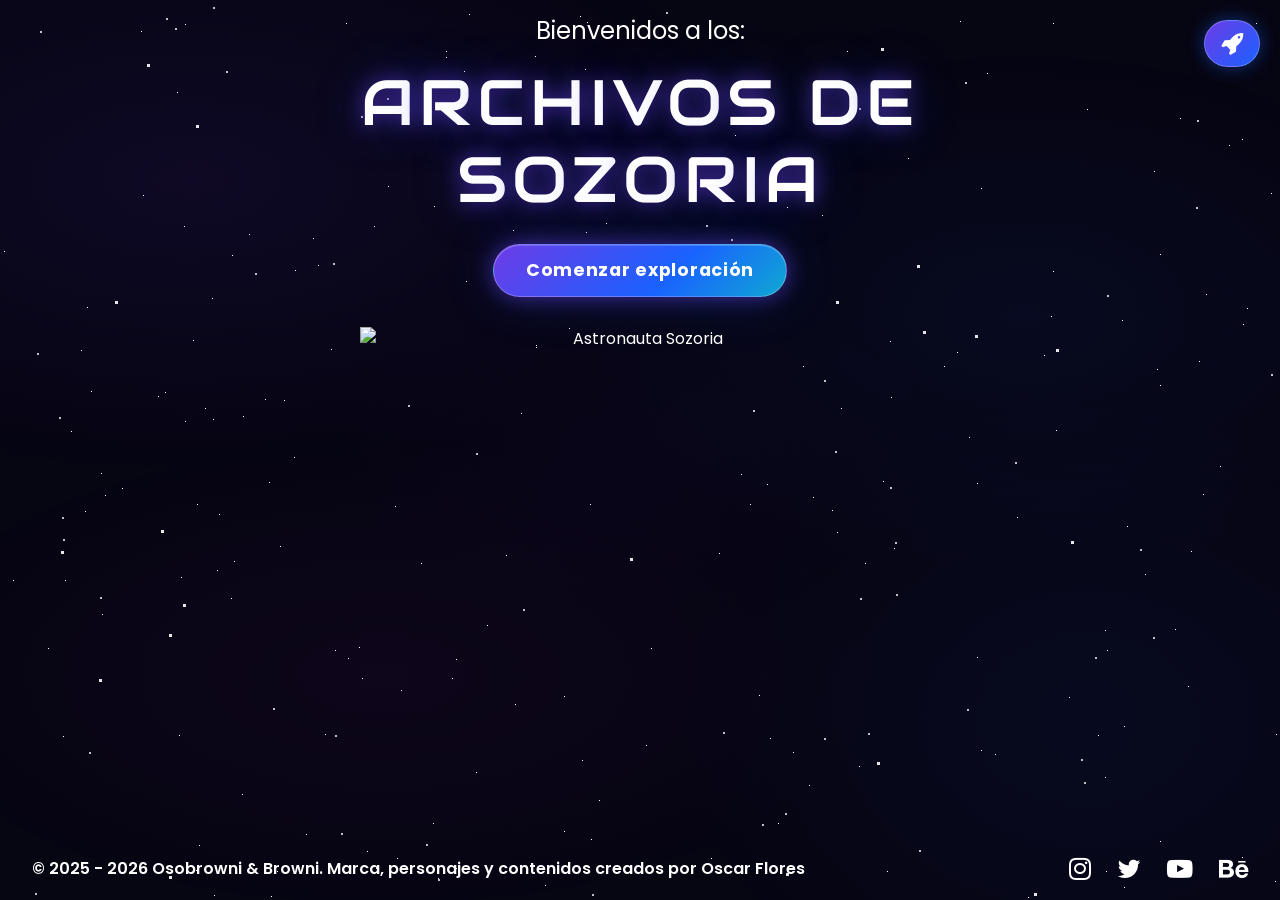
==== commit 1bc5330c: "Actualizacion secciones Ajustes de colores en todas las secciones y conexion de hipervinculos" ====
--- a/index_archivos.html
+++ b/index_archivos.html
@@ -169,7 +169,7 @@
     </div>
 
     <!-- Archivo 2: Branding -->
-    <div class="archivo-card" data-url="../secciones/branding.html">
+    <div class="archivo-card" data-url="archivos/archivos_branding.html">
       <div class="archivo-inner">
         <div class="archivo-front">
           <img src="imgs/constelacioncafe.png" alt="Branding" class="archivo-icon">
@@ -188,7 +188,7 @@
     </div>
 
     <!-- Archivo 3: Multimedia -->
-    <div class="archivo-card" data-url="../secciones/multimedia.html">
+    <div class="archivo-card" data-url="archivos/archivos_multimedia.html">
       <div class="archivo-inner">
         <div class="archivo-front">
           <img src="imgs/constelacionroja.png" alt="Multimedia" class="archivo-icon">
@@ -207,7 +207,7 @@
     </div>
 
     <!-- Archivo 4: Digital -->
-    <div class="archivo-card" data-url="../secciones/ciudaddigital.html">
+    <div class="archivo-card" data-url="archivos/archivos_web.html">
       <div class="archivo-inner">
         <div class="archivo-front">
           <img src="imgs/constelacionverde.png" alt="Digital" class="archivo-icon">
